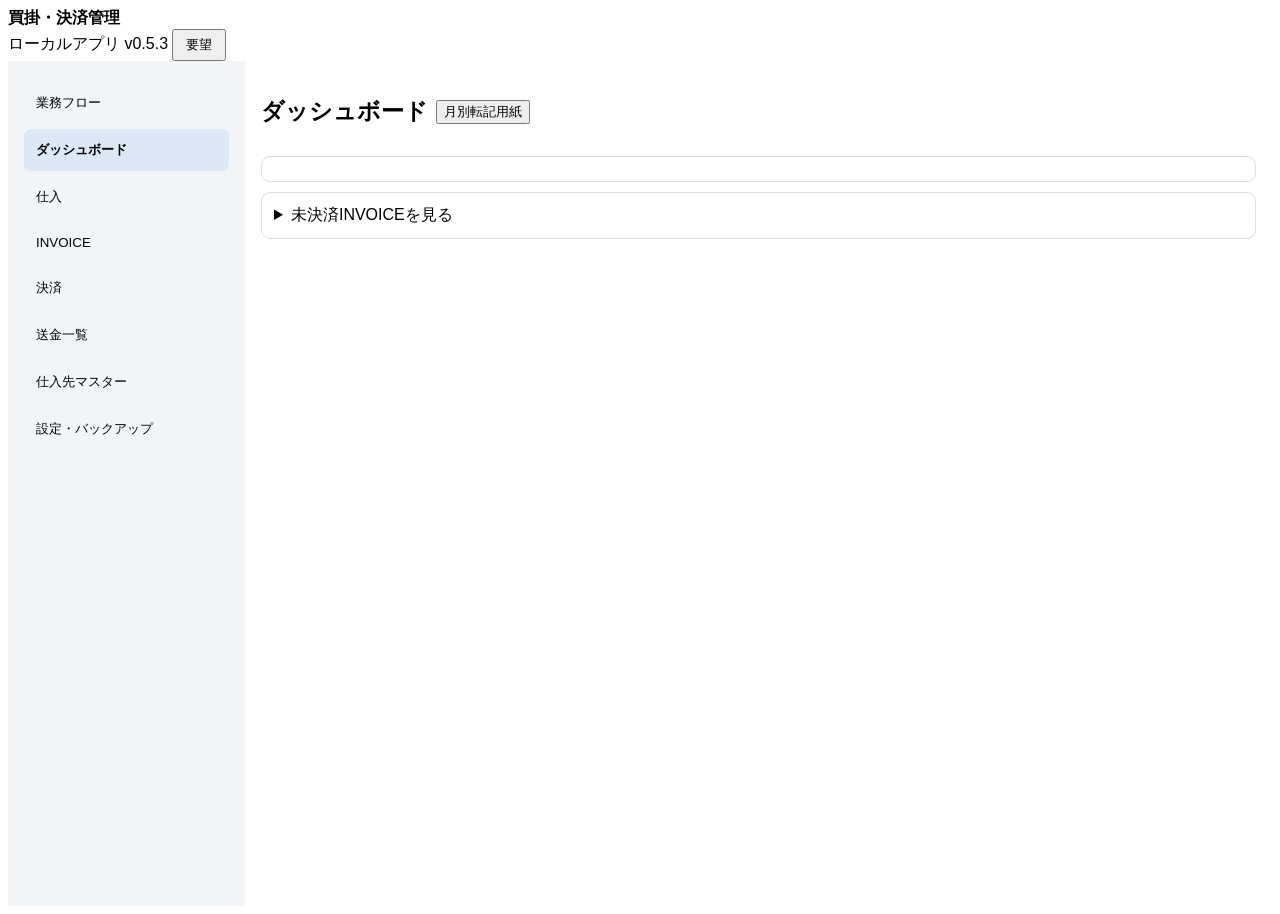
==== app/public/index.html @ 07194b73 "月別転記用紙の入口と印刷表示を整理しボタン高を揃える" ====
<!doctype html><html lang="ja"><head><meta charset="utf-8"><meta name="viewport" content="width=device-width,initial-scale=1"><title>買掛管理 v0.5.3</title><link rel="stylesheet" href="/style.css"><style>body{font-family:"Noto Sans JP",sans-serif} .layout{display:flex;min-height:calc(100vh - 55px)}.sidebar{width:205px;flex-shrink:0;background:#f2f5f8;padding:16px}.sidebar button{display:block;width:100%;margin:5px 0;text-align:left;background:transparent;border:0;padding:12px;cursor:pointer;border-radius:7px}.sidebar button.active{background:#dce8f6;font-weight:bold}main{flex:1;min-width:0;padding:22px}section.page{display:none}section.page.active{display:block}.panel{background:white;border:1px solid #d8e0e9;border-radius:9px;padding:18px;margin:14px 0}.fields2{display:grid;grid-template-columns:repeat(2,minmax(180px,1fr));gap:12px}.fields2 label{display:flex;flex-direction:column;gap:5px}.fields2 input,.fields2 select,.fields2 textarea{width:100%;padding:9px;border:1px solid #b8c4d1;border-radius:5px}textarea{width:100%;min-height:100px}button.action{background:#175b96;color:white;border:0;padding:10px 17px;border-radius:6px;cursor:pointer;margin:8px 4px 8px 0}table{border-collapse:collapse;width:100%;font-size:13px}td,th{padding:8px;border-bottom:1px solid #e3e8ed;text-align:left}th{background:#f3f6f9} .scroll{overflow:auto;max-height:420px}.hint{color:#5e6d7c;font-size:13px}.status{padding:10px;color:#14653c;min-height:18px}.error{color:#b42318}.month{width:130px}.compact{max-width:180px}.pill{background:#f0f4f8;padding:5px 9px;border-radius:5px;display:inline-block;margin:3px}.toolbar{display:flex;align-items:center;gap:8px;flex-wrap:wrap}h1{font-size:23px}h2{font-size:17px;margin:0 0 12px}@media(max-width:800px){.layout{display:block}.sidebar{width:auto;display:flex;overflow:auto}.sidebar button{white-space:nowrap}main{padding:12px}.fields2{grid-template-columns:1fr}} .panel{padding:12px;margin:10px 0}.fields2{grid-template-columns:repeat(auto-fit,minmax(190px,1fr));max-width:960px}.fields2 input,.fields2 select{padding:6px}main{padding:16px}textarea{min-height:80px}.tabs{display:flex;gap:8px;margin:10px 0}.tabs button{padding:8px 18px}.tabs button.active{background:#175b96;color:white}.panel[hidden]{display:none!important}.scroll{max-height:60vh}.status{position:sticky;bottom:0;background:white} dialog{width:min(540px,90vw);border:1px solid #ccd5df;border-radius:10px;padding:20px}dialog::backdrop{background:#18263b55}.invoiceExtras{margin:12px 0;padding:10px;border:1px solid #d8e0e9;border-radius:6px}.invoiceExtras summary{cursor:pointer}.filterbar{display:flex;gap:6px;align-items:center;flex-wrap:wrap;margin:8px 0}.filterbar input,.filterbar select{width:auto;max-width:200px;margin:0;padding:6px}.filterbar button{padding:6px 10px}header button{padding:5px 12px} input[type=checkbox]{width:auto}.filterbar [hidden]{display:none!important}</style><link rel="stylesheet" href="/layout.css"></head><body><header><strong>買掛・決済管理</strong><div><span>ローカルアプリ v0.5.3</span> <button id="openFeedback">要望</button></div></header><div class="layout"><nav class="sidebar"><button data-page="workflow">業務フロー</button><button data-page="dashboard" class="active">ダッシュボード</button><button data-page="purchases">仕入</button><button data-page="invoices">INVOICE</button><button data-page="payments">決済</button><button data-page="transfers">送金一覧</button><button id="supplierLink" data-page="supplier">仕入先マスター</button><button data-page="backup">設定・バックアップ</button></nav><main>
<section class="page" id="workflow"><div class="toolbar page-heading"><h1>業務フロー</h1><button type="button" data-voucher>月別転記用紙</button></div><div class="workflow"><button class="flowCard" data-flow="purchases" data-tab="0"><strong>仕入登録</strong><b aria-hidden="true">›</b></button><div class="flowArrow" aria-hidden="true">↓</div><button class="flowCard" data-flow="invoices" data-tab="0"><strong>INVOICE登録</strong><b aria-hidden="true">›</b></button><div class="flowArrow" aria-hidden="true">↓</div><div class="flowBranch"><button class="flowCard" data-flow="transfers" data-tab="0"><strong>月次送金を確認</strong><b aria-hidden="true">›</b></button><button class="flowCard" data-flow="payments" data-tab="0"><strong>個別の決済を登録</strong><b aria-hidden="true">›</b></button></div><div class="flowArrow" aria-hidden="true">↓</div><button class="flowCard" data-flow="payments" data-tab="1"><strong>決済履歴を確認</strong><b aria-hidden="true">›</b></button></div></section><section class="page" id="supplier"><h1>仕入先マスター</h1><div class="content"><section class="panel listpanel"><div class="toolbar"><h2>仕入先一覧</h2><button id="new" type="button">＋ 新規登録</button></div><label for="search">仕入先を検索</label><input id="search" placeholder="コード・仕入先名"><div class="listhead"><span id="count"></span></div><div id="list" class="supplierlist"></div></section><section class="panel editor"><div class="editorhead"><h2 id="editorTitle">新規登録</h2><span id="message" role="status"></span></div><form id="form"><div class="fields"><label class="short">仕入先コード <b>*</b><input name="code" maxlength="4" required placeholder="例：001"></label><label class="wide">仕入先名 <b>*</b><input name="name" maxlength="256" required></label><label class="wide">支払先<div class="inputline"><input name="payee_name" maxlength="256"><button type="button" id="copySupplier">仕入先名と同じ</button></div></label><label class="short">支払通貨<select name="currency"><option value="">未設定</option><option value="JPY">JPY（円）</option><option value="USD">USD（米ドル）</option><option value="EUR">EUR（ユーロ）</option><option value="CNY">CNY（人民元）</option><option value="GBP">GBP（英ポンド）</option><option value="TWD">TWD（台湾ドル）</option><option value="KRW">KRW（韓国ウォン）</option></select></label><label class="medium">受取人コード<input name="bank_beneficiary_code" maxlength="256" placeholder="銀行登録の受取人コード"></label><div class="countryrow"><label>仕入先国<input name="supplier_country" maxlength="256"></label><label>原産国<input name="origin_country" maxlength="256"></label><label>船積地<input name="shipping_port" maxlength="256"></label></div><label class="wide">主な取引内容<input name="main_business" maxlength="256"></label><label class="medium">決済区分<select name="default_settlement_method"><option value="transfer">通常送金</option><option value="advance">前払</option><option value="offset">相殺</option></select></label><label class="medium">使用<div class="toggleline"><input id="activeToggle" type="checkbox" role="switch" checked><span id="activeText">使用する</span></div><input type="hidden" name="is_active" value="1"></label><label class="wide">支払条件<div class="inputline"><input name="payment_terms" maxlength="256" placeholder="例：月末締め・翌々月10日払い"><button type="button" id="defaultTerms">規定を適用</button></div></label><label class="wide">INVOICE番号テンプレート<input name="invoice_number_template" maxlength="256" placeholder="例：ZKW-A-{yymm}MK01"><div class="tokenrow"><button type="button" data-token="{yymm}">{yymm} を挿入</button><button type="button" data-token="{yyyymm}">{yyyymm} を挿入</button></div></label><label class="wide">送金メッセージ形式<select name="message_format"><option value="number">INVOICE番号のみ</option><option value="amount">INVOICE番号(金額)</option></select></label><label class="wide">先頭固定文字<input name="message_prefix" maxlength="256"></label><label class="wide">区切り文字<input name="message_separator" maxlength="256" value=" "></label><label class="wide">末尾固定文字<input name="message_suffix" maxlength="256"></label></div><div class="actions"><button type="button" id="discard">編集内容を破棄</button><button class="primary" type="submit" id="save">保存する</button></div></form></section></div></section>
<section class="page active" id="dashboard"><div class="toolbar page-heading"><h1>ダッシュボード</h1><button type="button" data-voucher>月別転記用紙</button></div><div class="panel" id="summary"></div><details class="panel"><summary>未決済INVOICEを見る</summary><div class="scroll" id="dashboardTable"></div></details></section>
<section class="page" id="purchases"><h1>仕入登録</h1><div class="panel"><h2>Excelから4列を貼り付け</h2><p class="hint">仕入先コード → 発注番号 → 仕入日 → 合計金額（タブ区切り、見出しなし）。同一行がある場合は確認してから登録します。</p><textarea id="paste" placeholder="001&#9;PO123&#9;2026/11/01&#9;12000"></textarea><button class="action" id="import">確認して登録</button></div><div class="panel" id="purchaseEditPanel" hidden><h2>仕入明細の編集</h2><form id="purchaseEditForm"><input type="hidden" name="id"><div class="fields2"><label>発注番号（変更不可）<input name="order_number" readonly></label><label>仕入日<input type="date" name="purchase_date" required></label><label>金額（円・整数）<input name="amount_jpy" type="number" step="1" required></label><label>変更理由<input name="reason" required></label></div><button class="action" type="submit">変更を保存</button><button type="button" id="closePurchaseEdit">閉じる</button></form></div><div class="panel"><h2>登録済み仕入明細</h2><div class="scroll" id="purchaseTable"></div></div></section>
<section class="page" id="invoices"><h1>INVOICE管理</h1><div class="panel"><h2>INVOICE登録</h2><form id="invoiceForm"><div class="supplier-picker"><label>仕入先を検索<input type="search" id="invoiceSupplierSearch" placeholder="コード・仕入先名" autocomplete="off"></label><label>仕入先 *<select name="supplier_id" required></select></label><small id="invoiceSupplierCount" role="status"></small></div><h2>INVOICE情報</h2><div class="fields2"><label>INVOICE番号 *<input name="invoice_number" required><button type="button" id="applyInvoiceTemplate">仕入先のテンプレートを適用</button></label><label>INVOICE日付 *<input name="invoice_date" type="date" required></label><label>通貨 *<select name="currency"><option>USD</option><option>JPY</option><option>EUR</option><option>CNY</option></select></label><label>請求総額 *<input name="total" type="text" required placeholder="2090.00"></label><p id="purchaseDifference" role="status"></p><p id="invoiceReferenceRate" role="status" hidden></p><label>支払予定日（未入力なら自動計算）<input name="due_date" type="date"></label><label>決済区分 *<select name="settlement_method"><option value="transfer">通常送金</option><option value="advance">前払</option><option value="offset">相殺</option></select></label></div><details class="invoiceExtras"><summary>任意項目：商品代金・内訳・用途・変更理由</summary><div class="fields2"><label>商品代金（任意）<input name="goods" type="text" placeholder="1960.00"></label><label>予定日変更理由（通常送金の変更時）<input name="due_reason"></label><label>商品代金との差額 <output class="difference">—</output></label><label>差額の内訳・理由<input name="difference_reason" placeholder="送料・手数料など"></label><label>用途<select name="usage_class"><option value="purchase">仕入対象</option><option value="non_purchase">仕入対象外</option><option value="freight">送料・諸費用</option><option value="undetermined">未確定</option></select></label></div></details><details id="invoicePurchaseDetails" class="invoiceExtras" hidden><summary>仕入明細を紐付ける（任意） <strong id="chosenSummary"></strong></summary><label><input type="checkbox" id="onlyChosen"> 選択した仕入だけ表示</label><div class="toolbar"><button type="button" id="chooseVisible">表示中を選択</button><button type="button" id="clearVisible">表示中を解除</button><button type="button" id="clearAllChoices">全解除</button><span class="hint" id="outsideChoices" aria-live="polite"></span></div><div class="hint">Shift＋クリックで連続する明細を選択・解除できます。</div><div class="scroll" id="purchaseChoices" style="max-height:32vh"></div><button type="button" id="applyPurchaseDate">仕入日を適用</button></details><button class="action" type="submit">INVOICEを保存</button></form></div><div class="panel"><h2>登録済みINVOICE</h2><div class="scroll" id="invoiceTable"></div></div><div class="panel" id="invoiceEditPanel" hidden><h2>INVOICE編集</h2><form id="invoiceEditForm"><input name="id" type="hidden"><div class="fields2"><label>INVOICE番号 *<input name="invoice_number" required></label><label>INVOICE日付 *<input name="invoice_date" type="date" required></label><label>請求総額 *<input name="total" required></label><label>支払予定日<input name="due_date" type="date"></label><label>決済区分 *<select name="settlement_method"><option value="transfer">通常送金</option><option value="advance">前払</option><option value="offset">相殺</option></select></label></div><details class="invoiceExtras"><summary>任意項目：商品代金・内訳・用途・変更理由</summary><div class="fields2"><label>商品代金（任意）<input name="goods"></label><label>予定日変更理由（通常送金の変更時）<input name="due_reason"></label><label>商品代金との差額 <output class="difference">—</output></label><label>差額の内訳・理由<input name="difference_reason" placeholder="送料・手数料など"></label><label>用途<select name="usage_class"><option value="purchase">仕入対象</option><option value="non_purchase">仕入対象外</option><option value="freight">送料・諸費用</option><option value="undetermined">未確定</option></select></label><label>変更理由（任意）<input name="reason"></label></div></details><button type="submit" class="action">変更を保存</button><button type="button" id="closeInvoiceEdit">閉じる</button></form></div></section>
<section class="page" id="payments"><h1>決済・充当</h1><div class="panel"><h2>送金・前払・相殺を登録</h2><form id="paymentForm"><div class="payment-editor"><div class="fields2 payment-fields"><label>仕入先<select name="supplier_id" class="suppliers" required></select></label><label>決済方法<select name="method"><option value="transfer">通常送金</option><option value="advance">前払</option><option value="offset">売掛相殺</option></select></label><label>決済日<input name="payment_date" type="date" required></label><label>通貨<select name="currency"><option>USD</option><option>JPY</option><option>EUR</option><option>CNY</option></select></label><label>決済総額<input name="amount" required placeholder="2090.00"></label><details class="payment-options"><summary>用途・備考</summary><label>用途<select name="usage_class"><option value="purchase">仕入対象</option><option value="non_purchase">仕入対象外</option><option value="freight">送料・諸費用</option><option value="undetermined">未確定</option></select></label><label>備考<input name="note"></label></details></div><p id="paymentStartHint" class="hint">仕入先を選ぶと、充当できるINVOICEが表示されます。</p><section class="payment-allocation" id="paymentAllocation" aria-label="充当対象INVOICE" hidden><p class="hint">充当対象INVOICEを選択し、各充当額を入力。通常送金・相殺は全額充当、前払は未充当残額を保持できます。</p><div class="toolbar"><button type="button" id="allocAll">表示中を全選択</button><button type="button" id="allocClearVisible">表示中を解除</button><button type="button" id="allocClear">全解除</button><label><input type="checkbox" id="onlyAlloc">選択分のみ</label></div><div class="scroll" id="allocationChoices"></div><p id="allocSummary" class="pill"></p></section></div><button class="action" type="submit" id="reviewPayment" hidden>決済内容を確認</button></form></div><div class="panel"><h2>決済履歴</h2><div class="toolbar voucher-month"><label for="voucherMonth">転記用紙の対象月</label><input type="month" id="voucherMonth"><button type="button" id="openVoucher" data-voucher="voucherMonth">月別転記用紙</button></div><div class="scroll" id="paymentTable"></div></div><div class="panel"><h2>既存前払金の追加充当・費用処理</h2><form id="advanceForm"><div class="fields2"><label>前払決済ID<input name="payment_id" type="number" required></label><label>処理<select name="action"><option value="allocation">INVOICEへ充当</option><option value="expense">仕入対象外として費用処理</option></select></label><label>INVOICE ID（充当時）<input name="invoice_id" type="number"></label><label>金額<input name="amount" required></label><label>処理日<input name="allocation_date" type="date"></label><label>理由（費用処理時）<input name="reason"></label><label>費用区分<select name="usage_class"><option value="non_purchase">仕入対象外</option><option value="freight">送料・諸費用</option></select></label></div><button class="action" type="submit">追加処理</button></form></div><div class="panel"><h2>INVOICE差額調整</h2><form id="adjustForm" class="fields2"><label>INVOICE ID<input name="invoice_id" type="number" required></label><label>調整額（残高を減らす金額）<input name="amount" required></label><label>調整日<input name="adjustment_date" type="date" required></label><label>理由<input name="reason" required></label><button class="action" type="submit">差額調整を登録</button></form></div><div class="panel"><h2>差額調整の履歴・取消</h2><div class="scroll" id="adjustmentTable"></div></div></section>
<section class="page" id="transfers"><h1>送金一覧</h1><div class="tabs"><button id="planTab" class="active">送金予定</button><button id="actualTab">送金実績</button></div><div class="panel" id="planPanel"><div class="toolbar"><button id="prevMonth">前月</button><input id="month" type="month" class="month"><button id="nextMonth">翌月</button><button type="button" data-voucher="month">月別転記用紙</button><button id="selectAllTransfers">全件選択</button><button id="clearTransfers">選択解除</button></div><details class="transfer-help"><summary>送金額の調整とコピーについて</summary><p class="hint">各INVOICEの送金額を変更すると一部送金できます。コピーは支払先・受取人コード・通貨で集計し、受取人コードを含めません。コピー後も残高は変わりません。</p></details><div class="scroll" id="transferTable"></div><div id="remittanceCards"></div><div id="transferReview" class="toolbar" hidden><label>実際の送金日 <input id="transferPaymentDate" type="date"></label><button id="copyTransfers">選択分をExcel用にコピー</button><button class="action" id="confirmTransfers">送金内容を確認</button></div></div><div class="panel" id="actualPanel" hidden><div class="toolbar"><button id="actualPrev">前月</button><input id="actualMonth" type="month" class="month" aria-label="実際の送金月"><button id="actualNext">翌月</button><button type="button" data-voucher="actualMonth">月別転記用紙</button><button id="copyActual" class="action" disabled>Excel用にコピー</button></div><p class="hint">実際の決済日で集計。通常送金・前払を含み、相殺・取消・送金額ゼロの決済は除外します。1行は決済記録1件です。</p><div id="actualTotals"></div><div class="scroll" id="actualTable"></div></div></section>
<section class="page" id="backup"><h1>設定・バックアップ</h1><div class="panel"><button class="action" id="makeBackup">バックアップを作成</button><details><summary>保存済みバックアップ</summary><div id="backupList"></div></details><details><summary>復元手順</summary><p class="hint">バックアップはアプリのbackupフォルダに保存されます。アプリを停止してから restore-db.js を使用してください。復元前に現在のDBを退避します。</p></details></div></section>
<section class="page" id="feedback"><h1>要望一覧</h1><div class="panel"><div class="toolbar feedback-toolbar"><label>対応状況<select id="feedbackFilter"><option value="pending">未対応</option><option value="all">すべて</option><option value="done">対応済み</option></select></label><label>並び順<select id="feedbackSort"><option value="newest">日時の新しい順</option><option value="oldest">日時の古い順</option></select></label><details id="feedbackOutput"><summary>表示中の要望を出力</summary><div class="toolbar"><button type="button" id="copyFeedback" disabled>コピー</button><button type="button" id="exportFeedback" disabled>テキストファイルに保存</button></div></details></div><div id="feedbackList"></div></div></section><div class="status" id="status" role="status"></div></main></div><dialog id="feedbackDialog"><h2>要望を記録</h2><form id="feedbackForm"><label>分類 <select name="category"><option>不具合</option><option selected>改善要望</option><option>その他</option></select></label> <label>対象画面 <input name="page" required></label><textarea name="content" required placeholder="内容"></textarea><button class="action">保存</button></form><div class="toolbar"><button id="feedbackHistory">要望一覧</button><button id="closeFeedback">閉じる</button></div><p id="feedbackStatus" role="status"></p></dialog><dialog id="voucherDialog" aria-labelledby="voucherTitle"><h1 id="voucherTitle">振替伝票 月別転記用紙</h1><div class="toolbar voucher-month voucher-controls"><label for="voucherPreviewMonth">対象月</label><input id="voucherPreviewMonth" type="month"></div><div id="voucherSheet" aria-live="polite"></div><div class="toolbar voucher-controls"><button type="button" class="action" id="printVoucher" disabled>印刷</button><button type="button" id="closeVoucher" autofocus>閉じる</button></div></dialog><script type="module" src="/app.js"></script></body></html>
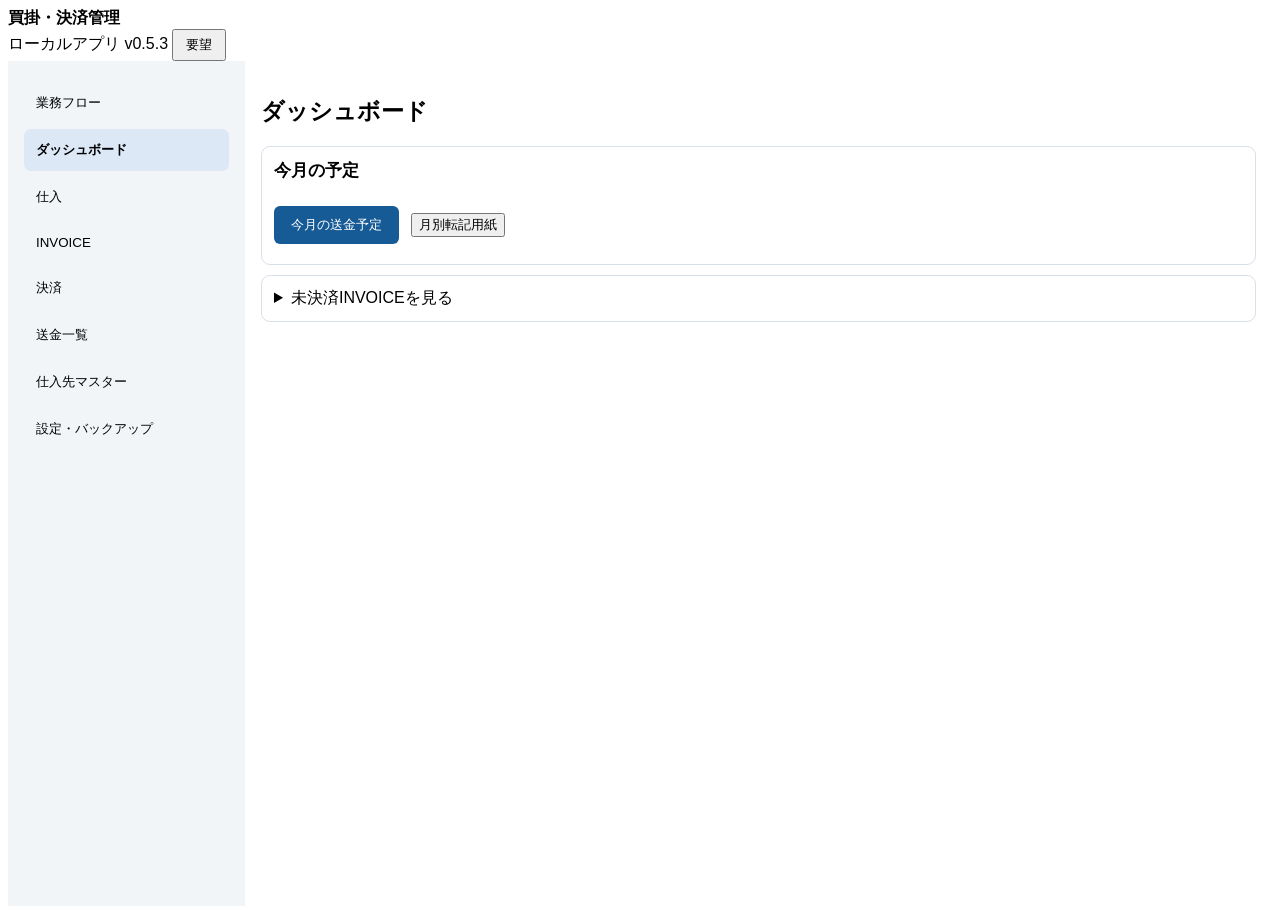
==== commit 934493d0: "前払いを業務フローに統合し日常操作の入口を整える" ====
--- a/app/public/index.html
+++ b/app/public/index.html
@@ -1,9 +1,29 @@
 <!doctype html><html lang="ja"><head><meta charset="utf-8"><meta name="viewport" content="width=device-width,initial-scale=1"><title>買掛管理 v0.5.3</title><link rel="stylesheet" href="/style.css"><style>body{font-family:"Noto Sans JP",sans-serif} .layout{display:flex;min-height:calc(100vh - 55px)}.sidebar{width:205px;flex-shrink:0;background:#f2f5f8;padding:16px}.sidebar button{display:block;width:100%;margin:5px 0;text-align:left;background:transparent;border:0;padding:12px;cursor:pointer;border-radius:7px}.sidebar button.active{background:#dce8f6;font-weight:bold}main{flex:1;min-width:0;padding:22px}section.page{display:none}section.page.active{display:block}.panel{background:white;border:1px solid #d8e0e9;border-radius:9px;padding:18px;margin:14px 0}.fields2{display:grid;grid-template-columns:repeat(2,minmax(180px,1fr));gap:12px}.fields2 label{display:flex;flex-direction:column;gap:5px}.fields2 input,.fields2 select,.fields2 textarea{width:100%;padding:9px;border:1px solid #b8c4d1;border-radius:5px}textarea{width:100%;min-height:100px}button.action{background:#175b96;color:white;border:0;padding:10px 17px;border-radius:6px;cursor:pointer;margin:8px 4px 8px 0}table{border-collapse:collapse;width:100%;font-size:13px}td,th{padding:8px;border-bottom:1px solid #e3e8ed;text-align:left}th{background:#f3f6f9} .scroll{overflow:auto;max-height:420px}.hint{color:#5e6d7c;font-size:13px}.status{padding:10px;color:#14653c;min-height:18px}.error{color:#b42318}.month{width:130px}.compact{max-width:180px}.pill{background:#f0f4f8;padding:5px 9px;border-radius:5px;display:inline-block;margin:3px}.toolbar{display:flex;align-items:center;gap:8px;flex-wrap:wrap}h1{font-size:23px}h2{font-size:17px;margin:0 0 12px}@media(max-width:800px){.layout{display:block}.sidebar{width:auto;display:flex;overflow:auto}.sidebar button{white-space:nowrap}main{padding:12px}.fields2{grid-template-columns:1fr}} .panel{padding:12px;margin:10px 0}.fields2{grid-template-columns:repeat(auto-fit,minmax(190px,1fr));max-width:960px}.fields2 input,.fields2 select{padding:6px}main{padding:16px}textarea{min-height:80px}.tabs{display:flex;gap:8px;margin:10px 0}.tabs button{padding:8px 18px}.tabs button.active{background:#175b96;color:white}.panel[hidden]{display:none!important}.scroll{max-height:60vh}.status{position:sticky;bottom:0;background:white} dialog{width:min(540px,90vw);border:1px solid #ccd5df;border-radius:10px;padding:20px}dialog::backdrop{background:#18263b55}.invoiceExtras{margin:12px 0;padding:10px;border:1px solid #d8e0e9;border-radius:6px}.invoiceExtras summary{cursor:pointer}.filterbar{display:flex;gap:6px;align-items:center;flex-wrap:wrap;margin:8px 0}.filterbar input,.filterbar select{width:auto;max-width:200px;margin:0;padding:6px}.filterbar button{padding:6px 10px}header button{padding:5px 12px} input[type=checkbox]{width:auto}.filterbar [hidden]{display:none!important}</style><link rel="stylesheet" href="/layout.css"></head><body><header><strong>買掛・決済管理</strong><div><span>ローカルアプリ v0.5.3</span> <button id="openFeedback">要望</button></div></header><div class="layout"><nav class="sidebar"><button data-page="workflow">業務フロー</button><button data-page="dashboard" class="active">ダッシュボード</button><button data-page="purchases">仕入</button><button data-page="invoices">INVOICE</button><button data-page="payments">決済</button><button data-page="transfers">送金一覧</button><button id="supplierLink" data-page="supplier">仕入先マスター</button><button data-page="backup">設定・バックアップ</button></nav><main>
-<section class="page" id="workflow"><div class="toolbar page-heading"><h1>業務フロー</h1><button type="button" data-voucher>月別転記用紙</button></div><div class="workflow"><button class="flowCard" data-flow="purchases" data-tab="0"><strong>仕入登録</strong><b aria-hidden="true">›</b></button><div class="flowArrow" aria-hidden="true">↓</div><button class="flowCard" data-flow="invoices" data-tab="0"><strong>INVOICE登録</strong><b aria-hidden="true">›</b></button><div class="flowArrow" aria-hidden="true">↓</div><div class="flowBranch"><button class="flowCard" data-flow="transfers" data-tab="0"><strong>月次送金を確認</strong><b aria-hidden="true">›</b></button><button class="flowCard" data-flow="payments" data-tab="0"><strong>個別の決済を登録</strong><b aria-hidden="true">›</b></button></div><div class="flowArrow" aria-hidden="true">↓</div><button class="flowCard" data-flow="payments" data-tab="1"><strong>決済履歴を確認</strong><b aria-hidden="true">›</b></button></div></section><section class="page" id="supplier"><h1>仕入先マスター</h1><div class="content"><section class="panel listpanel"><div class="toolbar"><h2>仕入先一覧</h2><button id="new" type="button">＋ 新規登録</button></div><label for="search">仕入先を検索</label><input id="search" placeholder="コード・仕入先名"><div class="listhead"><span id="count"></span></div><div id="list" class="supplierlist"></div></section><section class="panel editor"><div class="editorhead"><h2 id="editorTitle">新規登録</h2><span id="message" role="status"></span></div><form id="form"><div class="fields"><label class="short">仕入先コード <b>*</b><input name="code" maxlength="4" required placeholder="例：001"></label><label class="wide">仕入先名 <b>*</b><input name="name" maxlength="256" required></label><label class="wide">支払先<div class="inputline"><input name="payee_name" maxlength="256"><button type="button" id="copySupplier">仕入先名と同じ</button></div></label><label class="short">支払通貨<select name="currency"><option value="">未設定</option><option value="JPY">JPY（円）</option><option value="USD">USD（米ドル）</option><option value="EUR">EUR（ユーロ）</option><option value="CNY">CNY（人民元）</option><option value="GBP">GBP（英ポンド）</option><option value="TWD">TWD（台湾ドル）</option><option value="KRW">KRW（韓国ウォン）</option></select></label><label class="medium">受取人コード<input name="bank_beneficiary_code" maxlength="256" placeholder="銀行登録の受取人コード"></label><div class="countryrow"><label>仕入先国<input name="supplier_country" maxlength="256"></label><label>原産国<input name="origin_country" maxlength="256"></label><label>船積地<input name="shipping_port" maxlength="256"></label></div><label class="wide">主な取引内容<input name="main_business" maxlength="256"></label><label class="medium">決済区分<select name="default_settlement_method"><option value="transfer">通常送金</option><option value="advance">前払</option><option value="offset">相殺</option></select></label><label class="medium">使用<div class="toggleline"><input id="activeToggle" type="checkbox" role="switch" checked><span id="activeText">使用する</span></div><input type="hidden" name="is_active" value="1"></label><label class="wide">支払条件<div class="inputline"><input name="payment_terms" maxlength="256" placeholder="例：月末締め・翌々月10日払い"><button type="button" id="defaultTerms">規定を適用</button></div></label><label class="wide">INVOICE番号テンプレート<input name="invoice_number_template" maxlength="256" placeholder="例：ZKW-A-{yymm}MK01"><div class="tokenrow"><button type="button" data-token="{yymm}">{yymm} を挿入</button><button type="button" data-token="{yyyymm}">{yyyymm} を挿入</button></div></label><label class="wide">送金メッセージ形式<select name="message_format"><option value="number">INVOICE番号のみ</option><option value="amount">INVOICE番号(金額)</option></select></label><label class="wide">先頭固定文字<input name="message_prefix" maxlength="256"></label><label class="wide">区切り文字<input name="message_separator" maxlength="256" value=" "></label><label class="wide">末尾固定文字<input name="message_suffix" maxlength="256"></label></div><div class="actions"><button type="button" id="discard">編集内容を破棄</button><button class="primary" type="submit" id="save">保存する</button></div></form></section></div></section>
-<section class="page active" id="dashboard"><div class="toolbar page-heading"><h1>ダッシュボード</h1><button type="button" data-voucher>月別転記用紙</button></div><div class="panel" id="summary"></div><details class="panel"><summary>未決済INVOICEを見る</summary><div class="scroll" id="dashboardTable"></div></details></section>
+<section class="page" id="workflow"><div class="toolbar page-heading"><h1>業務フロー</h1><button type="button" data-voucher>月別転記用紙</button></div><div class="workflow workflow-paths">
+<section class="panel workflow-path" aria-labelledby="regularFlowTitle">
+<h2 id="regularFlowTitle">通常払い</h2>
+<button class="flowCard" type="button" data-flow="purchases" data-tab="0">仕入を取り込む <b aria-hidden="true">›</b></button>
+<button class="flowCard" type="button" data-flow="invoices" data-tab="0" data-method="transfer">INVOICEを登録 <b aria-hidden="true">›</b></button>
+<button class="flowCard" type="button" data-flow="transfers" data-tab="0">月次送金を確認 <b aria-hidden="true">›</b></button>
+<button class="flowCard" type="button" data-flow="payments" data-tab="0" data-method="transfer">個別の決済を登録 <b aria-hidden="true">›</b></button>
+</section>
+<section class="panel workflow-path" aria-labelledby="advanceFlowTitle">
+<h2 id="advanceFlowTitle">前払い</h2>
+<h3>送金時</h3>
+<button class="flowCard" type="button" data-flow="invoices" data-tab="0" data-method="advance">INVOICEを登録 <b aria-hidden="true">›</b></button>
+<button class="flowCard" type="button" data-flow="payments" data-tab="0" data-method="advance">前払を登録 <b aria-hidden="true">›</b></button>
+<h3>入荷時</h3>
+<button class="flowCard" type="button" data-flow="purchases" data-tab="0">入荷した仕入を取り込む <b aria-hidden="true">›</b></button>
+<button class="flowCard" type="button" data-flow="invoices" data-tab="1">登録済みINVOICEに紐付け <b aria-hidden="true">›</b></button>
+<button class="flowCard" type="button" data-flow="payments" data-tab="2">未充当の前払を追加充当 <b aria-hidden="true">›</b></button>
+<p class="hint">全額充当済みなら紐付けで完了。</p>
+</section>
+<div class="workflow-shared"><button type="button" data-flow="payments" data-tab="1">決済履歴を確認</button></div>
+</div></section><section class="page" id="supplier"><h1>仕入先マスター</h1><div class="content"><section class="panel listpanel"><div class="toolbar"><h2>仕入先一覧</h2><button id="new" type="button">＋ 新規登録</button></div><label for="search">仕入先を検索</label><input id="search" placeholder="コード・仕入先名"><div class="listhead"><span id="count"></span></div><div id="list" class="supplierlist"></div></section><section class="panel editor"><div class="editorhead"><h2 id="editorTitle">新規登録</h2><span id="message" role="status"></span></div><form id="form"><div class="fields"><label class="short">仕入先コード <b>*</b><input name="code" maxlength="4" required placeholder="例：001"></label><label class="wide">仕入先名 <b>*</b><input name="name" maxlength="256" required></label><label class="wide">支払先<div class="inputline"><input name="payee_name" maxlength="256"><button type="button" id="copySupplier">仕入先名と同じ</button></div></label><label class="short">支払通貨<select name="currency"><option value="">未設定</option><option value="JPY">JPY（円）</option><option value="USD">USD（米ドル）</option><option value="EUR">EUR（ユーロ）</option><option value="CNY">CNY（人民元）</option><option value="GBP">GBP（英ポンド）</option><option value="TWD">TWD（台湾ドル）</option><option value="KRW">KRW（韓国ウォン）</option></select></label><label class="medium">受取人コード<input name="bank_beneficiary_code" maxlength="256" placeholder="銀行登録の受取人コード"></label><div class="countryrow"><label>仕入先国<input name="supplier_country" maxlength="256"></label><label>原産国<input name="origin_country" maxlength="256"></label><label>船積地<input name="shipping_port" maxlength="256"></label></div><label class="wide">主な取引内容<input name="main_business" maxlength="256"></label><label class="medium">決済区分<select name="default_settlement_method"><option value="transfer">通常送金</option><option value="advance">前払</option><option value="offset">相殺</option></select></label><label class="medium">使用<div class="toggleline"><input id="activeToggle" type="checkbox" role="switch" checked><span id="activeText">使用する</span></div><input type="hidden" name="is_active" value="1"></label><label class="wide">支払条件<div class="inputline"><input name="payment_terms" maxlength="256" placeholder="例：月末締め・翌々月10日払い"><button type="button" id="defaultTerms">規定を適用</button></div></label><label class="wide">INVOICE番号テンプレート<input name="invoice_number_template" maxlength="256" placeholder="例：ZKW-A-{yymm}MK01"><div class="tokenrow"><button type="button" data-token="{yymm}">{yymm} を挿入</button><button type="button" data-token="{yyyymm}">{yyyymm} を挿入</button></div></label><label class="wide">送金メッセージ形式<select name="message_format"><option value="number">INVOICE番号のみ</option><option value="amount">INVOICE番号(金額)</option></select></label><label class="wide">先頭固定文字<input name="message_prefix" maxlength="256"></label><label class="wide">区切り文字<input name="message_separator" maxlength="256" value=" "></label><label class="wide">末尾固定文字<input name="message_suffix" maxlength="256"></label></div><div class="actions"><button type="button" id="discard">編集内容を破棄</button><button class="primary" type="submit" id="save">保存する</button></div></form></section></div></section>
+<section class="page active" id="dashboard"><h1>ダッシュボード</h1><div class="panel" id="summary"><h2>今月の予定</h2><p id="dashTotals"></p><div class="toolbar"><button type="button" class="action" id="dashMonth">今月の送金予定</button><button type="button" data-voucher>月別転記用紙</button></div><div id="dashLinks"></div></div><details class="panel"><summary>未決済INVOICEを見る</summary><div class="scroll" id="dashboardTable"></div></details></section>
 <section class="page" id="purchases"><h1>仕入登録</h1><div class="panel"><h2>Excelから4列を貼り付け</h2><p class="hint">仕入先コード → 発注番号 → 仕入日 → 合計金額（タブ区切り、見出しなし）。同一行がある場合は確認してから登録します。</p><textarea id="paste" placeholder="001&#9;PO123&#9;2026/11/01&#9;12000"></textarea><button class="action" id="import">確認して登録</button></div><div class="panel" id="purchaseEditPanel" hidden><h2>仕入明細の編集</h2><form id="purchaseEditForm"><input type="hidden" name="id"><div class="fields2"><label>発注番号（変更不可）<input name="order_number" readonly></label><label>仕入日<input type="date" name="purchase_date" required></label><label>金額（円・整数）<input name="amount_jpy" type="number" step="1" required></label><label>変更理由<input name="reason" required></label></div><button class="action" type="submit">変更を保存</button><button type="button" id="closePurchaseEdit">閉じる</button></form></div><div class="panel"><h2>登録済み仕入明細</h2><div class="scroll" id="purchaseTable"></div></div></section>
-<section class="page" id="invoices"><h1>INVOICE管理</h1><div class="panel"><h2>INVOICE登録</h2><form id="invoiceForm"><div class="supplier-picker"><label>仕入先を検索<input type="search" id="invoiceSupplierSearch" placeholder="コード・仕入先名" autocomplete="off"></label><label>仕入先 *<select name="supplier_id" required></select></label><small id="invoiceSupplierCount" role="status"></small></div><h2>INVOICE情報</h2><div class="fields2"><label>INVOICE番号 *<input name="invoice_number" required><button type="button" id="applyInvoiceTemplate">仕入先のテンプレートを適用</button></label><label>INVOICE日付 *<input name="invoice_date" type="date" required></label><label>通貨 *<select name="currency"><option>USD</option><option>JPY</option><option>EUR</option><option>CNY</option></select></label><label>請求総額 *<input name="total" type="text" required placeholder="2090.00"></label><p id="purchaseDifference" role="status"></p><p id="invoiceReferenceRate" role="status" hidden></p><label>支払予定日（未入力なら自動計算）<input name="due_date" type="date"></label><label>決済区分 *<select name="settlement_method"><option value="transfer">通常送金</option><option value="advance">前払</option><option value="offset">相殺</option></select></label></div><details class="invoiceExtras"><summary>任意項目：商品代金・内訳・用途・変更理由</summary><div class="fields2"><label>商品代金（任意）<input name="goods" type="text" placeholder="1960.00"></label><label>予定日変更理由（通常送金の変更時）<input name="due_reason"></label><label>商品代金との差額 <output class="difference">—</output></label><label>差額の内訳・理由<input name="difference_reason" placeholder="送料・手数料など"></label><label>用途<select name="usage_class"><option value="purchase">仕入対象</option><option value="non_purchase">仕入対象外</option><option value="freight">送料・諸費用</option><option value="undetermined">未確定</option></select></label></div></details><details id="invoicePurchaseDetails" class="invoiceExtras" hidden><summary>仕入明細を紐付ける（任意） <strong id="chosenSummary"></strong></summary><label><input type="checkbox" id="onlyChosen"> 選択した仕入だけ表示</label><div class="toolbar"><button type="button" id="chooseVisible">表示中を選択</button><button type="button" id="clearVisible">表示中を解除</button><button type="button" id="clearAllChoices">全解除</button><span class="hint" id="outsideChoices" aria-live="polite"></span></div><div class="hint">Shift＋クリックで連続する明細を選択・解除できます。</div><div class="scroll" id="purchaseChoices" style="max-height:32vh"></div><button type="button" id="applyPurchaseDate">仕入日を適用</button></details><button class="action" type="submit">INVOICEを保存</button></form></div><div class="panel"><h2>登録済みINVOICE</h2><div class="scroll" id="invoiceTable"></div></div><div class="panel" id="invoiceEditPanel" hidden><h2>INVOICE編集</h2><form id="invoiceEditForm"><input name="id" type="hidden"><div class="fields2"><label>INVOICE番号 *<input name="invoice_number" required></label><label>INVOICE日付 *<input name="invoice_date" type="date" required></label><label>請求総額 *<input name="total" required></label><label>支払予定日<input name="due_date" type="date"></label><label>決済区分 *<select name="settlement_method"><option value="transfer">通常送金</option><option value="advance">前払</option><option value="offset">相殺</option></select></label></div><details class="invoiceExtras"><summary>任意項目：商品代金・内訳・用途・変更理由</summary><div class="fields2"><label>商品代金（任意）<input name="goods"></label><label>予定日変更理由（通常送金の変更時）<input name="due_reason"></label><label>商品代金との差額 <output class="difference">—</output></label><label>差額の内訳・理由<input name="difference_reason" placeholder="送料・手数料など"></label><label>用途<select name="usage_class"><option value="purchase">仕入対象</option><option value="non_purchase">仕入対象外</option><option value="freight">送料・諸費用</option><option value="undetermined">未確定</option></select></label><label>変更理由（任意）<input name="reason"></label></div></details><button type="submit" class="action">変更を保存</button><button type="button" id="closeInvoiceEdit">閉じる</button></form></div></section>
+<section class="page" id="invoices"><h1>INVOICE管理</h1><div class="panel"><div class="toolbar page-heading"><h2>INVOICE登録</h2><button class="action" type="submit" form="invoiceForm" id="saveInvoice">INVOICEを保存</button></div><form id="invoiceForm"><div class="supplier-picker"><label>仕入先を検索<input type="search" id="invoiceSupplierSearch" placeholder="コード・仕入先名" autocomplete="off"></label><label>仕入先 *<select name="supplier_id" required></select></label><small id="invoiceSupplierCount" role="status"></small></div><h2>INVOICE情報</h2><div class="fields2"><div><label for="invoiceNumber">INVOICE番号 *</label><div class="inputline invoice-number"><input id="invoiceNumber" name="invoice_number" required><button type="button" id="applyInvoiceTemplate" aria-label="仕入先の番号テンプレートを適用" title="仕入先の番号テンプレートを適用"><span aria-hidden="true">⇥</span></button></div></div><label>INVOICE日付 *<input name="invoice_date" type="date" required></label><label>通貨 *<select name="currency"><option>USD</option><option>JPY</option><option>EUR</option><option>CNY</option></select></label><label>請求総額 *<input name="total" type="text" required placeholder="2090.00"></label><p id="purchaseDifference" role="status"></p><p id="invoiceReferenceRate" role="status" hidden></p><label>支払予定日（未入力なら自動計算）<input name="due_date" type="date"></label><label>決済区分 *<select name="settlement_method"><option value="transfer">通常送金</option><option value="advance">前払</option><option value="offset">相殺</option></select></label></div><details class="invoiceExtras"><summary>任意項目：商品代金・内訳・用途・変更理由</summary><div class="fields2"><label>商品代金（任意）<input name="goods" type="text" placeholder="1960.00"></label><label>予定日変更理由（通常送金の変更時）<input name="due_reason"></label><label>商品代金との差額 <output class="difference">—</output></label><label>差額の内訳・理由<input name="difference_reason" placeholder="送料・手数料など"></label><label>用途<select name="usage_class"><option value="purchase">仕入対象</option><option value="non_purchase">仕入対象外</option><option value="freight">送料・諸費用</option><option value="undetermined">未確定</option></select></label></div></details><details id="invoicePurchaseDetails" class="invoiceExtras" hidden><summary>仕入明細を紐付ける（任意） <strong id="chosenSummary"></strong></summary><label><input type="checkbox" id="onlyChosen"> 選択した仕入だけ表示</label><div class="toolbar"><button type="button" id="chooseVisible">表示中を選択</button><button type="button" id="clearVisible">表示中を解除</button><button type="button" id="clearAllChoices">全解除</button><span class="hint" id="outsideChoices" aria-live="polite"></span></div><div class="hint">Shift＋クリックで連続する明細を選択・解除できます。</div><div class="scroll" id="purchaseChoices" style="max-height:32vh"></div><button type="button" id="applyPurchaseDate">仕入日を適用</button></details></form></div><div class="panel"><h2>登録済みINVOICE</h2><div class="scroll" id="invoiceTable"></div></div><div class="panel" id="invoiceEditPanel" hidden><h2>INVOICE編集</h2><form id="invoiceEditForm"><input name="id" type="hidden"><div class="fields2"><label>INVOICE番号 *<input name="invoice_number" required></label><label>INVOICE日付 *<input name="invoice_date" type="date" required></label><label>請求総額 *<input name="total" required></label><label>支払予定日<input name="due_date" type="date"></label><label>決済区分 *<select name="settlement_method"><option value="transfer">通常送金</option><option value="advance">前払</option><option value="offset">相殺</option></select></label></div><details class="invoiceExtras"><summary>任意項目：商品代金・内訳・用途・変更理由</summary><div class="fields2"><label>商品代金（任意）<input name="goods"></label><label>予定日変更理由（通常送金の変更時）<input name="due_reason"></label><label>商品代金との差額 <output class="difference">—</output></label><label>差額の内訳・理由<input name="difference_reason" placeholder="送料・手数料など"></label><label>用途<select name="usage_class"><option value="purchase">仕入対象</option><option value="non_purchase">仕入対象外</option><option value="freight">送料・諸費用</option><option value="undetermined">未確定</option></select></label><label>変更理由（任意）<input name="reason"></label></div></details><button type="submit" class="action">変更を保存</button><button type="button" id="closeInvoiceEdit">閉じる</button></form><details id="invoiceArrivalDetails" class="invoiceExtras"><summary>入荷明細を紐付ける</summary><p class="hint">今回入荷した未紐付けの仕入明細を選びます。既存の決済・充当はそのままです。</p><form id="invoiceArrivalForm"><div class="scroll" id="invoiceArrivalChoices"></div><button type="submit" class="action" id="linkArrival">選択した仕入を紐付ける</button></form></details></div></section>
 <section class="page" id="payments"><h1>決済・充当</h1><div class="panel"><h2>送金・前払・相殺を登録</h2><form id="paymentForm"><div class="payment-editor"><div class="fields2 payment-fields"><label>仕入先<select name="supplier_id" class="suppliers" required></select></label><label>決済方法<select name="method"><option value="transfer">通常送金</option><option value="advance">前払</option><option value="offset">売掛相殺</option></select></label><label>決済日<input name="payment_date" type="date" required></label><label>通貨<select name="currency"><option>USD</option><option>JPY</option><option>EUR</option><option>CNY</option></select></label><label>決済総額<input name="amount" required placeholder="2090.00"></label><details class="payment-options"><summary>用途・備考</summary><label>用途<select name="usage_class"><option value="purchase">仕入対象</option><option value="non_purchase">仕入対象外</option><option value="freight">送料・諸費用</option><option value="undetermined">未確定</option></select></label><label>備考<input name="note"></label></details></div><p id="paymentStartHint" class="hint">仕入先を選ぶと、充当できるINVOICEが表示されます。</p><section class="payment-allocation" id="paymentAllocation" aria-label="充当対象INVOICE" hidden><p class="hint">充当対象INVOICEを選択し、各充当額を入力。通常送金・相殺は全額充当、前払は未充当残額を保持できます。</p><div class="toolbar"><button type="button" id="allocAll">表示中を全選択</button><button type="button" id="allocClearVisible">表示中を解除</button><button type="button" id="allocClear">全解除</button><label><input type="checkbox" id="onlyAlloc">選択分のみ</label></div><div class="scroll" id="allocationChoices"></div><p id="allocSummary" class="pill"></p></section></div><button class="action" type="submit" id="reviewPayment" hidden>決済内容を確認</button></form></div><div class="panel"><h2>決済履歴</h2><div class="toolbar voucher-month"><label for="voucherMonth">転記用紙の対象月</label><input type="month" id="voucherMonth"><button type="button" id="openVoucher" data-voucher="voucherMonth">月別転記用紙</button></div><div class="scroll" id="paymentTable"></div></div><div class="panel"><h2>既存前払金の追加充当・費用処理</h2><form id="advanceForm"><div class="fields2"><label>前払決済ID<input name="payment_id" type="number" required></label><label>処理<select name="action"><option value="allocation">INVOICEへ充当</option><option value="expense">仕入対象外として費用処理</option></select></label><label>INVOICE ID（充当時）<input name="invoice_id" type="number"></label><label>金額<input name="amount" required></label><label>処理日<input name="allocation_date" type="date"></label><label>理由（費用処理時）<input name="reason"></label><label>費用区分<select name="usage_class"><option value="non_purchase">仕入対象外</option><option value="freight">送料・諸費用</option></select></label></div><button class="action" type="submit">追加処理</button></form></div><div class="panel"><h2>INVOICE差額調整</h2><form id="adjustForm" class="fields2"><label>INVOICE ID<input name="invoice_id" type="number" required></label><label>調整額（残高を減らす金額）<input name="amount" required></label><label>調整日<input name="adjustment_date" type="date" required></label><label>理由<input name="reason" required></label><button class="action" type="submit">差額調整を登録</button></form></div><div class="panel"><h2>差額調整の履歴・取消</h2><div class="scroll" id="adjustmentTable"></div></div></section>
 <section class="page" id="transfers"><h1>送金一覧</h1><div class="tabs"><button id="planTab" class="active">送金予定</button><button id="actualTab">送金実績</button></div><div class="panel" id="planPanel"><div class="toolbar"><button id="prevMonth">前月</button><input id="month" type="month" class="month"><button id="nextMonth">翌月</button><button type="button" data-voucher="month">月別転記用紙</button><button id="selectAllTransfers">全件選択</button><button id="clearTransfers">選択解除</button></div><details class="transfer-help"><summary>送金額の調整とコピーについて</summary><p class="hint">各INVOICEの送金額を変更すると一部送金できます。コピーは支払先・受取人コード・通貨で集計し、受取人コードを含めません。コピー後も残高は変わりません。</p></details><div class="scroll" id="transferTable"></div><div id="remittanceCards"></div><div id="transferReview" class="toolbar" hidden><label>実際の送金日 <input id="transferPaymentDate" type="date"></label><button id="copyTransfers">選択分をExcel用にコピー</button><button class="action" id="confirmTransfers">送金内容を確認</button></div></div><div class="panel" id="actualPanel" hidden><div class="toolbar"><button id="actualPrev">前月</button><input id="actualMonth" type="month" class="month" aria-label="実際の送金月"><button id="actualNext">翌月</button><button type="button" data-voucher="actualMonth">月別転記用紙</button><button id="copyActual" class="action" disabled>Excel用にコピー</button></div><p class="hint">実際の決済日で集計。通常送金・前払を含み、相殺・取消・送金額ゼロの決済は除外します。1行は決済記録1件です。</p><div id="actualTotals"></div><div class="scroll" id="actualTable"></div></div></section>
 <section class="page" id="backup"><h1>設定・バックアップ</h1><div class="panel"><button class="action" id="makeBackup">バックアップを作成</button><details><summary>保存済みバックアップ</summary><div id="backupList"></div></details><details><summary>復元手順</summary><p class="hint">バックアップはアプリのbackupフォルダに保存されます。アプリを停止してから restore-db.js を使用してください。復元前に現在のDBを退避します。</p></details></div></section>
-<section class="page" id="feedback"><h1>要望一覧</h1><div class="panel"><div class="toolbar feedback-toolbar"><label>対応状況<select id="feedbackFilter"><option value="pending">未対応</option><option value="all">すべて</option><option value="done">対応済み</option></select></label><label>並び順<select id="feedbackSort"><option value="newest">日時の新しい順</option><option value="oldest">日時の古い順</option></select></label><details id="feedbackOutput"><summary>表示中の要望を出力</summary><div class="toolbar"><button type="button" id="copyFeedback" disabled>コピー</button><button type="button" id="exportFeedback" disabled>テキストファイルに保存</button></div></details></div><div id="feedbackList"></div></div></section><div class="status" id="status" role="status"></div></main></div><dialog id="feedbackDialog"><h2>要望を記録</h2><form id="feedbackForm"><label>分類 <select name="category"><option>不具合</option><option selected>改善要望</option><option>その他</option></select></label> <label>対象画面 <input name="page" required></label><textarea name="content" required placeholder="内容"></textarea><button class="action">保存</button></form><div class="toolbar"><button id="feedbackHistory">要望一覧</button><button id="closeFeedback">閉じる</button></div><p id="feedbackStatus" role="status"></p></dialog><dialog id="voucherDialog" aria-labelledby="voucherTitle"><h1 id="voucherTitle">振替伝票 月別転記用紙</h1><div class="toolbar voucher-month voucher-controls"><label for="voucherPreviewMonth">対象月</label><input id="voucherPreviewMonth" type="month"></div><div id="voucherSheet" aria-live="polite"></div><div class="toolbar voucher-controls"><button type="button" class="action" id="printVoucher" disabled>印刷</button><button type="button" id="closeVoucher" autofocus>閉じる</button></div></dialog><script type="module" src="/app.js"></script></body></html>+<section class="page" id="feedback"><h1>要望一覧</h1><div class="panel"><div class="toolbar feedback-toolbar"><label>対応状況<select id="feedbackFilter"><option value="pending">未対応</option><option value="all">すべて</option><option value="done">対応済み</option></select></label><label>並び順<select id="feedbackSort"><option value="newest">日時の新しい順</option><option value="oldest">日時の古い順</option></select></label><button type="button" id="copyFeedback" disabled>コピー</button><button type="button" id="exportFeedback" disabled>テキストファイルに保存</button></div><div id="feedbackList"></div></div></section><div class="status" id="status" role="status"></div></main></div><dialog id="feedbackDialog"><h2>要望を記録</h2><form id="feedbackForm"><label>分類 <select name="category"><option>不具合</option><option selected>改善要望</option><option>その他</option></select></label> <label>対象画面 <input name="page" required></label><textarea name="content" required placeholder="内容"></textarea><button class="action">保存</button></form><div class="toolbar"><button id="feedbackHistory">要望一覧</button><button id="closeFeedback">閉じる</button></div><p id="feedbackStatus" role="status"></p></dialog><dialog id="voucherDialog" aria-labelledby="voucherTitle"><h1 id="voucherTitle">振替伝票 月別転記用紙</h1><div class="toolbar voucher-month voucher-controls"><label for="voucherPreviewMonth">対象月</label><input id="voucherPreviewMonth" type="month"></div><div id="voucherSheet" aria-live="polite"></div><div class="toolbar voucher-controls"><button type="button" class="action" id="printVoucher" disabled>印刷</button><button type="button" id="closeVoucher" autofocus>閉じる</button></div></dialog><script type="module" src="/app.js"></script></body></html>
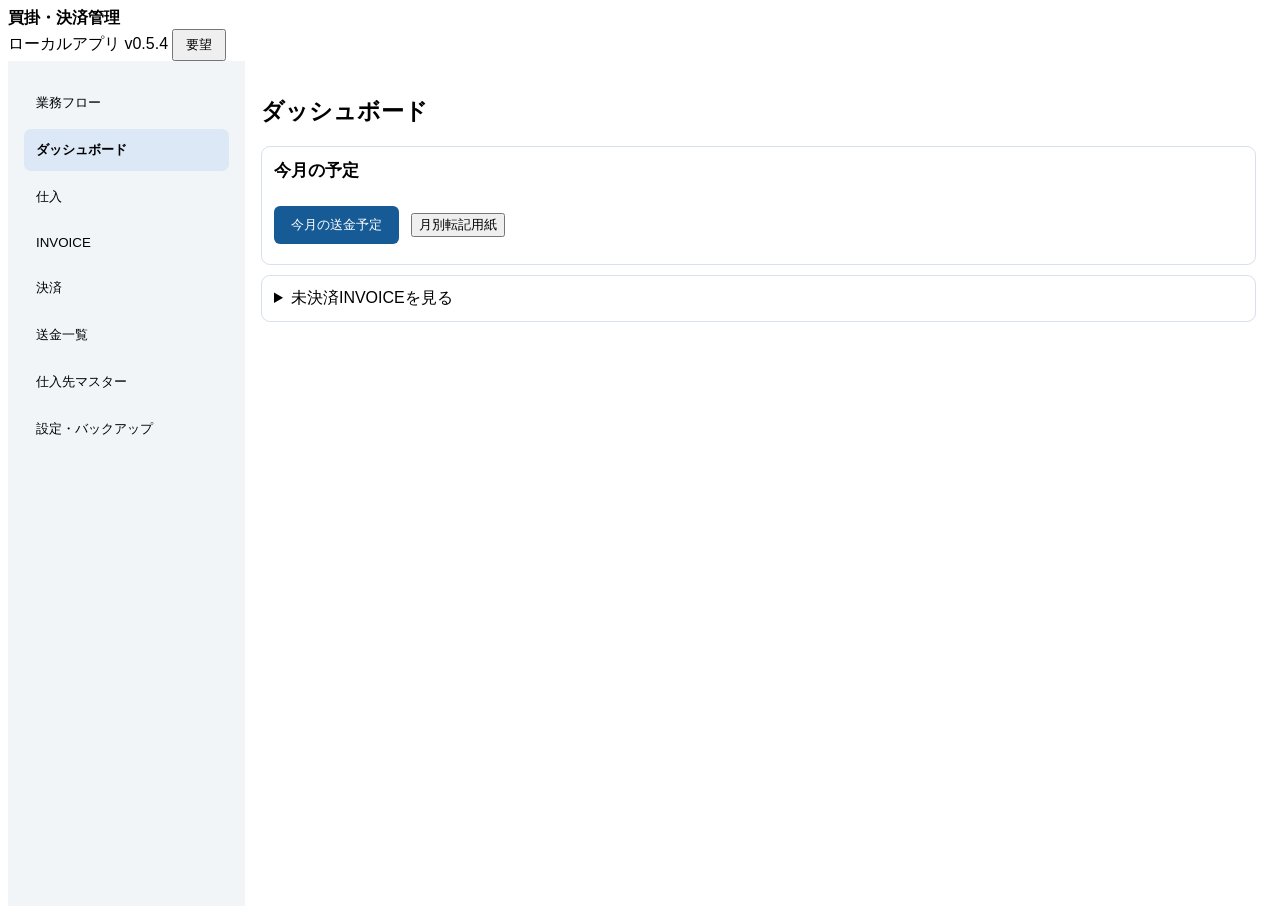
==== commit 78c3e60d: "v0.5.4で半画面の確認操作と仕入の紐付けを改善" ====
--- a/app/public/index.html
+++ b/app/public/index.html
@@ -1,11 +1,13 @@
-<!doctype html><html lang="ja"><head><meta charset="utf-8"><meta name="viewport" content="width=device-width,initial-scale=1"><title>買掛管理 v0.5.3</title><link rel="stylesheet" href="/style.css"><style>body{font-family:"Noto Sans JP",sans-serif} .layout{display:flex;min-height:calc(100vh - 55px)}.sidebar{width:205px;flex-shrink:0;background:#f2f5f8;padding:16px}.sidebar button{display:block;width:100%;margin:5px 0;text-align:left;background:transparent;border:0;padding:12px;cursor:pointer;border-radius:7px}.sidebar button.active{background:#dce8f6;font-weight:bold}main{flex:1;min-width:0;padding:22px}section.page{display:none}section.page.active{display:block}.panel{background:white;border:1px solid #d8e0e9;border-radius:9px;padding:18px;margin:14px 0}.fields2{display:grid;grid-template-columns:repeat(2,minmax(180px,1fr));gap:12px}.fields2 label{display:flex;flex-direction:column;gap:5px}.fields2 input,.fields2 select,.fields2 textarea{width:100%;padding:9px;border:1px solid #b8c4d1;border-radius:5px}textarea{width:100%;min-height:100px}button.action{background:#175b96;color:white;border:0;padding:10px 17px;border-radius:6px;cursor:pointer;margin:8px 4px 8px 0}table{border-collapse:collapse;width:100%;font-size:13px}td,th{padding:8px;border-bottom:1px solid #e3e8ed;text-align:left}th{background:#f3f6f9} .scroll{overflow:auto;max-height:420px}.hint{color:#5e6d7c;font-size:13px}.status{padding:10px;color:#14653c;min-height:18px}.error{color:#b42318}.month{width:130px}.compact{max-width:180px}.pill{background:#f0f4f8;padding:5px 9px;border-radius:5px;display:inline-block;margin:3px}.toolbar{display:flex;align-items:center;gap:8px;flex-wrap:wrap}h1{font-size:23px}h2{font-size:17px;margin:0 0 12px}@media(max-width:800px){.layout{display:block}.sidebar{width:auto;display:flex;overflow:auto}.sidebar button{white-space:nowrap}main{padding:12px}.fields2{grid-template-columns:1fr}} .panel{padding:12px;margin:10px 0}.fields2{grid-template-columns:repeat(auto-fit,minmax(190px,1fr));max-width:960px}.fields2 input,.fields2 select{padding:6px}main{padding:16px}textarea{min-height:80px}.tabs{display:flex;gap:8px;margin:10px 0}.tabs button{padding:8px 18px}.tabs button.active{background:#175b96;color:white}.panel[hidden]{display:none!important}.scroll{max-height:60vh}.status{position:sticky;bottom:0;background:white} dialog{width:min(540px,90vw);border:1px solid #ccd5df;border-radius:10px;padding:20px}dialog::backdrop{background:#18263b55}.invoiceExtras{margin:12px 0;padding:10px;border:1px solid #d8e0e9;border-radius:6px}.invoiceExtras summary{cursor:pointer}.filterbar{display:flex;gap:6px;align-items:center;flex-wrap:wrap;margin:8px 0}.filterbar input,.filterbar select{width:auto;max-width:200px;margin:0;padding:6px}.filterbar button{padding:6px 10px}header button{padding:5px 12px} input[type=checkbox]{width:auto}.filterbar [hidden]{display:none!important}</style><link rel="stylesheet" href="/layout.css"></head><body><header><strong>買掛・決済管理</strong><div><span>ローカルアプリ v0.5.3</span> <button id="openFeedback">要望</button></div></header><div class="layout"><nav class="sidebar"><button data-page="workflow">業務フロー</button><button data-page="dashboard" class="active">ダッシュボード</button><button data-page="purchases">仕入</button><button data-page="invoices">INVOICE</button><button data-page="payments">決済</button><button data-page="transfers">送金一覧</button><button id="supplierLink" data-page="supplier">仕入先マスター</button><button data-page="backup">設定・バックアップ</button></nav><main>
-<section class="page" id="workflow"><div class="toolbar page-heading"><h1>業務フロー</h1><button type="button" data-voucher>月別転記用紙</button></div><div class="workflow workflow-paths">
+<!doctype html><html lang="ja"><head><meta charset="utf-8"><meta name="viewport" content="width=device-width,initial-scale=1"><title>買掛管理 v0.5.4</title><link rel="stylesheet" href="/style.css"><style>body{font-family:"Noto Sans JP",sans-serif} .layout{display:flex;min-height:calc(100vh - 55px)}.sidebar{width:205px;flex-shrink:0;background:#f2f5f8;padding:16px}.sidebar button{display:block;width:100%;margin:5px 0;text-align:left;background:transparent;border:0;padding:12px;cursor:pointer;border-radius:7px}.sidebar button.active{background:#dce8f6;font-weight:bold}main{flex:1;min-width:0;padding:22px}section.page{display:none}section.page.active{display:block}.panel{background:white;border:1px solid #d8e0e9;border-radius:9px;padding:18px;margin:14px 0}.fields2{display:grid;grid-template-columns:repeat(2,minmax(180px,1fr));gap:12px}.fields2 label{display:flex;flex-direction:column;gap:5px}.fields2 input,.fields2 select,.fields2 textarea{width:100%;padding:9px;border:1px solid #b8c4d1;border-radius:5px}textarea{width:100%;min-height:100px}button.action{background:#175b96;color:white;border:0;padding:10px 17px;border-radius:6px;cursor:pointer;margin:8px 4px 8px 0}table{border-collapse:collapse;width:100%;font-size:13px}td,th{padding:8px;border-bottom:1px solid #e3e8ed;text-align:left}th{background:#f3f6f9} .scroll{overflow:auto;max-height:420px}.hint{color:#5e6d7c;font-size:13px}.status{padding:10px;color:#14653c;min-height:18px}.error{color:#b42318}.month{width:130px}.compact{max-width:180px}.pill{background:#f0f4f8;padding:5px 9px;border-radius:5px;display:inline-block;margin:3px}.toolbar{display:flex;align-items:center;gap:8px;flex-wrap:wrap}h1{font-size:23px}h2{font-size:17px;margin:0 0 12px}@media(max-width:800px){.layout{display:block}.sidebar{width:auto;display:flex;overflow:auto}.sidebar button{white-space:nowrap}main{padding:12px}.fields2{grid-template-columns:1fr}} .panel{padding:12px;margin:10px 0}.fields2{grid-template-columns:repeat(auto-fit,minmax(190px,1fr));max-width:960px}.fields2 input,.fields2 select{padding:6px}main{padding:16px}textarea{min-height:80px}.tabs{display:flex;gap:8px;margin:10px 0}.tabs button{padding:8px 18px}.tabs button.active{background:#175b96;color:white}.panel[hidden]{display:none!important}.scroll{max-height:60vh}.status{position:sticky;bottom:0;background:white} dialog{width:min(540px,90vw);border:1px solid #ccd5df;border-radius:10px;padding:20px}dialog::backdrop{background:#18263b55}.invoiceExtras{margin:12px 0;padding:10px;border:1px solid #d8e0e9;border-radius:6px}.invoiceExtras summary{cursor:pointer}.filterbar{display:flex;gap:6px;align-items:center;flex-wrap:wrap;margin:8px 0}.filterbar input,.filterbar select{width:auto;max-width:200px;margin:0;padding:6px}.filterbar button{padding:6px 10px}header button{padding:5px 12px} input[type=checkbox]{width:auto}.filterbar [hidden]{display:none!important}</style><link rel="stylesheet" href="/layout.css"></head><body><header><strong>買掛・決済管理</strong><div><span>ローカルアプリ v0.5.4</span> <button id="openFeedback">要望</button></div></header><div class="layout"><nav class="sidebar"><button data-page="workflow">業務フロー</button><button data-page="dashboard" class="active">ダッシュボード</button><button data-page="purchases">仕入</button><button data-page="invoices">INVOICE</button><button data-page="payments">決済</button><button data-page="transfers">送金一覧</button><button id="supplierLink" data-page="supplier">仕入先マスター</button><button data-page="backup">設定・バックアップ</button></nav><main>
+<section class="page" id="workflow"><h1>業務フロー</h1><div class="workflow workflow-paths">
 <section class="panel workflow-path" aria-labelledby="regularFlowTitle">
 <h2 id="regularFlowTitle">通常払い</h2>
 <button class="flowCard" type="button" data-flow="purchases" data-tab="0">仕入を取り込む <b aria-hidden="true">›</b></button>
 <button class="flowCard" type="button" data-flow="invoices" data-tab="0" data-method="transfer">INVOICEを登録 <b aria-hidden="true">›</b></button>
 <button class="flowCard" type="button" data-flow="transfers" data-tab="0">月次送金を確認 <b aria-hidden="true">›</b></button>
 <button class="flowCard" type="button" data-flow="payments" data-tab="0" data-method="transfer">個別の決済を登録 <b aria-hidden="true">›</b></button>
+<button class="flowCard" type="button" data-flow="payments" data-tab="1">決済履歴を確認 <b aria-hidden="true">›</b></button>
+<button class="flowCard" type="button" data-voucher>月別転記用紙 <b aria-hidden="true">›</b></button>
 </section>
 <section class="panel workflow-path" aria-labelledby="advanceFlowTitle">
 <h2 id="advanceFlowTitle">前払い</h2>
@@ -18,12 +20,12 @@
 <button class="flowCard" type="button" data-flow="payments" data-tab="2">未充当の前払を追加充当 <b aria-hidden="true">›</b></button>
 <p class="hint">全額充当済みなら紐付けで完了。</p>
 </section>
-<div class="workflow-shared"><button type="button" data-flow="payments" data-tab="1">決済履歴を確認</button></div>
+
 </div></section><section class="page" id="supplier"><h1>仕入先マスター</h1><div class="content"><section class="panel listpanel"><div class="toolbar"><h2>仕入先一覧</h2><button id="new" type="button">＋ 新規登録</button></div><label for="search">仕入先を検索</label><input id="search" placeholder="コード・仕入先名"><div class="listhead"><span id="count"></span></div><div id="list" class="supplierlist"></div></section><section class="panel editor"><div class="editorhead"><h2 id="editorTitle">新規登録</h2><span id="message" role="status"></span></div><form id="form"><div class="fields"><label class="short">仕入先コード <b>*</b><input name="code" maxlength="4" required placeholder="例：001"></label><label class="wide">仕入先名 <b>*</b><input name="name" maxlength="256" required></label><label class="wide">支払先<div class="inputline"><input name="payee_name" maxlength="256"><button type="button" id="copySupplier">仕入先名と同じ</button></div></label><label class="short">支払通貨<select name="currency"><option value="">未設定</option><option value="JPY">JPY（円）</option><option value="USD">USD（米ドル）</option><option value="EUR">EUR（ユーロ）</option><option value="CNY">CNY（人民元）</option><option value="GBP">GBP（英ポンド）</option><option value="TWD">TWD（台湾ドル）</option><option value="KRW">KRW（韓国ウォン）</option></select></label><label class="medium">受取人コード<input name="bank_beneficiary_code" maxlength="256" placeholder="銀行登録の受取人コード"></label><div class="countryrow"><label>仕入先国<input name="supplier_country" maxlength="256"></label><label>原産国<input name="origin_country" maxlength="256"></label><label>船積地<input name="shipping_port" maxlength="256"></label></div><label class="wide">主な取引内容<input name="main_business" maxlength="256"></label><label class="medium">決済区分<select name="default_settlement_method"><option value="transfer">通常送金</option><option value="advance">前払</option><option value="offset">相殺</option></select></label><label class="medium">使用<div class="toggleline"><input id="activeToggle" type="checkbox" role="switch" checked><span id="activeText">使用する</span></div><input type="hidden" name="is_active" value="1"></label><label class="wide">支払条件<div class="inputline"><input name="payment_terms" maxlength="256" placeholder="例：月末締め・翌々月10日払い"><button type="button" id="defaultTerms">規定を適用</button></div></label><label class="wide">INVOICE番号テンプレート<input name="invoice_number_template" maxlength="256" placeholder="例：ZKW-A-{yymm}MK01"><div class="tokenrow"><button type="button" data-token="{yymm}">{yymm} を挿入</button><button type="button" data-token="{yyyymm}">{yyyymm} を挿入</button></div></label><label class="wide">送金メッセージ形式<select name="message_format"><option value="number">INVOICE番号のみ</option><option value="amount">INVOICE番号(金額)</option></select></label><label class="wide">先頭固定文字<input name="message_prefix" maxlength="256"></label><label class="wide">区切り文字<input name="message_separator" maxlength="256" value=" "></label><label class="wide">末尾固定文字<input name="message_suffix" maxlength="256"></label></div><div class="actions"><button type="button" id="discard">編集内容を破棄</button><button class="primary" type="submit" id="save">保存する</button></div></form></section></div></section>
 <section class="page active" id="dashboard"><h1>ダッシュボード</h1><div class="panel" id="summary"><h2>今月の予定</h2><p id="dashTotals"></p><div class="toolbar"><button type="button" class="action" id="dashMonth">今月の送金予定</button><button type="button" data-voucher>月別転記用紙</button></div><div id="dashLinks"></div></div><details class="panel"><summary>未決済INVOICEを見る</summary><div class="scroll" id="dashboardTable"></div></details></section>
 <section class="page" id="purchases"><h1>仕入登録</h1><div class="panel"><h2>Excelから4列を貼り付け</h2><p class="hint">仕入先コード → 発注番号 → 仕入日 → 合計金額（タブ区切り、見出しなし）。同一行がある場合は確認してから登録します。</p><textarea id="paste" placeholder="001&#9;PO123&#9;2026/11/01&#9;12000"></textarea><button class="action" id="import">確認して登録</button></div><div class="panel" id="purchaseEditPanel" hidden><h2>仕入明細の編集</h2><form id="purchaseEditForm"><input type="hidden" name="id"><div class="fields2"><label>発注番号（変更不可）<input name="order_number" readonly></label><label>仕入日<input type="date" name="purchase_date" required></label><label>金額（円・整数）<input name="amount_jpy" type="number" step="1" required></label><label>変更理由<input name="reason" required></label></div><button class="action" type="submit">変更を保存</button><button type="button" id="closePurchaseEdit">閉じる</button></form></div><div class="panel"><h2>登録済み仕入明細</h2><div class="scroll" id="purchaseTable"></div></div></section>
-<section class="page" id="invoices"><h1>INVOICE管理</h1><div class="panel"><div class="toolbar page-heading"><h2>INVOICE登録</h2><button class="action" type="submit" form="invoiceForm" id="saveInvoice">INVOICEを保存</button></div><form id="invoiceForm"><div class="supplier-picker"><label>仕入先を検索<input type="search" id="invoiceSupplierSearch" placeholder="コード・仕入先名" autocomplete="off"></label><label>仕入先 *<select name="supplier_id" required></select></label><small id="invoiceSupplierCount" role="status"></small></div><h2>INVOICE情報</h2><div class="fields2"><div><label for="invoiceNumber">INVOICE番号 *</label><div class="inputline invoice-number"><input id="invoiceNumber" name="invoice_number" required><button type="button" id="applyInvoiceTemplate" aria-label="仕入先の番号テンプレートを適用" title="仕入先の番号テンプレートを適用"><span aria-hidden="true">⇥</span></button></div></div><label>INVOICE日付 *<input name="invoice_date" type="date" required></label><label>通貨 *<select name="currency"><option>USD</option><option>JPY</option><option>EUR</option><option>CNY</option></select></label><label>請求総額 *<input name="total" type="text" required placeholder="2090.00"></label><p id="purchaseDifference" role="status"></p><p id="invoiceReferenceRate" role="status" hidden></p><label>支払予定日（未入力なら自動計算）<input name="due_date" type="date"></label><label>決済区分 *<select name="settlement_method"><option value="transfer">通常送金</option><option value="advance">前払</option><option value="offset">相殺</option></select></label></div><details class="invoiceExtras"><summary>任意項目：商品代金・内訳・用途・変更理由</summary><div class="fields2"><label>商品代金（任意）<input name="goods" type="text" placeholder="1960.00"></label><label>予定日変更理由（通常送金の変更時）<input name="due_reason"></label><label>商品代金との差額 <output class="difference">—</output></label><label>差額の内訳・理由<input name="difference_reason" placeholder="送料・手数料など"></label><label>用途<select name="usage_class"><option value="purchase">仕入対象</option><option value="non_purchase">仕入対象外</option><option value="freight">送料・諸費用</option><option value="undetermined">未確定</option></select></label></div></details><details id="invoicePurchaseDetails" class="invoiceExtras" hidden><summary>仕入明細を紐付ける（任意） <strong id="chosenSummary"></strong></summary><label><input type="checkbox" id="onlyChosen"> 選択した仕入だけ表示</label><div class="toolbar"><button type="button" id="chooseVisible">表示中を選択</button><button type="button" id="clearVisible">表示中を解除</button><button type="button" id="clearAllChoices">全解除</button><span class="hint" id="outsideChoices" aria-live="polite"></span></div><div class="hint">Shift＋クリックで連続する明細を選択・解除できます。</div><div class="scroll" id="purchaseChoices" style="max-height:32vh"></div><button type="button" id="applyPurchaseDate">仕入日を適用</button></details></form></div><div class="panel"><h2>登録済みINVOICE</h2><div class="scroll" id="invoiceTable"></div></div><div class="panel" id="invoiceEditPanel" hidden><h2>INVOICE編集</h2><form id="invoiceEditForm"><input name="id" type="hidden"><div class="fields2"><label>INVOICE番号 *<input name="invoice_number" required></label><label>INVOICE日付 *<input name="invoice_date" type="date" required></label><label>請求総額 *<input name="total" required></label><label>支払予定日<input name="due_date" type="date"></label><label>決済区分 *<select name="settlement_method"><option value="transfer">通常送金</option><option value="advance">前払</option><option value="offset">相殺</option></select></label></div><details class="invoiceExtras"><summary>任意項目：商品代金・内訳・用途・変更理由</summary><div class="fields2"><label>商品代金（任意）<input name="goods"></label><label>予定日変更理由（通常送金の変更時）<input name="due_reason"></label><label>商品代金との差額 <output class="difference">—</output></label><label>差額の内訳・理由<input name="difference_reason" placeholder="送料・手数料など"></label><label>用途<select name="usage_class"><option value="purchase">仕入対象</option><option value="non_purchase">仕入対象外</option><option value="freight">送料・諸費用</option><option value="undetermined">未確定</option></select></label><label>変更理由（任意）<input name="reason"></label></div></details><button type="submit" class="action">変更を保存</button><button type="button" id="closeInvoiceEdit">閉じる</button></form><details id="invoiceArrivalDetails" class="invoiceExtras"><summary>入荷明細を紐付ける</summary><p class="hint">今回入荷した未紐付けの仕入明細を選びます。既存の決済・充当はそのままです。</p><form id="invoiceArrivalForm"><div class="scroll" id="invoiceArrivalChoices"></div><button type="submit" class="action" id="linkArrival">選択した仕入を紐付ける</button></form></details></div></section>
-<section class="page" id="payments"><h1>決済・充当</h1><div class="panel"><h2>送金・前払・相殺を登録</h2><form id="paymentForm"><div class="payment-editor"><div class="fields2 payment-fields"><label>仕入先<select name="supplier_id" class="suppliers" required></select></label><label>決済方法<select name="method"><option value="transfer">通常送金</option><option value="advance">前払</option><option value="offset">売掛相殺</option></select></label><label>決済日<input name="payment_date" type="date" required></label><label>通貨<select name="currency"><option>USD</option><option>JPY</option><option>EUR</option><option>CNY</option></select></label><label>決済総額<input name="amount" required placeholder="2090.00"></label><details class="payment-options"><summary>用途・備考</summary><label>用途<select name="usage_class"><option value="purchase">仕入対象</option><option value="non_purchase">仕入対象外</option><option value="freight">送料・諸費用</option><option value="undetermined">未確定</option></select></label><label>備考<input name="note"></label></details></div><p id="paymentStartHint" class="hint">仕入先を選ぶと、充当できるINVOICEが表示されます。</p><section class="payment-allocation" id="paymentAllocation" aria-label="充当対象INVOICE" hidden><p class="hint">充当対象INVOICEを選択し、各充当額を入力。通常送金・相殺は全額充当、前払は未充当残額を保持できます。</p><div class="toolbar"><button type="button" id="allocAll">表示中を全選択</button><button type="button" id="allocClearVisible">表示中を解除</button><button type="button" id="allocClear">全解除</button><label><input type="checkbox" id="onlyAlloc">選択分のみ</label></div><div class="scroll" id="allocationChoices"></div><p id="allocSummary" class="pill"></p></section></div><button class="action" type="submit" id="reviewPayment" hidden>決済内容を確認</button></form></div><div class="panel"><h2>決済履歴</h2><div class="toolbar voucher-month"><label for="voucherMonth">転記用紙の対象月</label><input type="month" id="voucherMonth"><button type="button" id="openVoucher" data-voucher="voucherMonth">月別転記用紙</button></div><div class="scroll" id="paymentTable"></div></div><div class="panel"><h2>既存前払金の追加充当・費用処理</h2><form id="advanceForm"><div class="fields2"><label>前払決済ID<input name="payment_id" type="number" required></label><label>処理<select name="action"><option value="allocation">INVOICEへ充当</option><option value="expense">仕入対象外として費用処理</option></select></label><label>INVOICE ID（充当時）<input name="invoice_id" type="number"></label><label>金額<input name="amount" required></label><label>処理日<input name="allocation_date" type="date"></label><label>理由（費用処理時）<input name="reason"></label><label>費用区分<select name="usage_class"><option value="non_purchase">仕入対象外</option><option value="freight">送料・諸費用</option></select></label></div><button class="action" type="submit">追加処理</button></form></div><div class="panel"><h2>INVOICE差額調整</h2><form id="adjustForm" class="fields2"><label>INVOICE ID<input name="invoice_id" type="number" required></label><label>調整額（残高を減らす金額）<input name="amount" required></label><label>調整日<input name="adjustment_date" type="date" required></label><label>理由<input name="reason" required></label><button class="action" type="submit">差額調整を登録</button></form></div><div class="panel"><h2>差額調整の履歴・取消</h2><div class="scroll" id="adjustmentTable"></div></div></section>
-<section class="page" id="transfers"><h1>送金一覧</h1><div class="tabs"><button id="planTab" class="active">送金予定</button><button id="actualTab">送金実績</button></div><div class="panel" id="planPanel"><div class="toolbar"><button id="prevMonth">前月</button><input id="month" type="month" class="month"><button id="nextMonth">翌月</button><button type="button" data-voucher="month">月別転記用紙</button><button id="selectAllTransfers">全件選択</button><button id="clearTransfers">選択解除</button></div><details class="transfer-help"><summary>送金額の調整とコピーについて</summary><p class="hint">各INVOICEの送金額を変更すると一部送金できます。コピーは支払先・受取人コード・通貨で集計し、受取人コードを含めません。コピー後も残高は変わりません。</p></details><div class="scroll" id="transferTable"></div><div id="remittanceCards"></div><div id="transferReview" class="toolbar" hidden><label>実際の送金日 <input id="transferPaymentDate" type="date"></label><button id="copyTransfers">選択分をExcel用にコピー</button><button class="action" id="confirmTransfers">送金内容を確認</button></div></div><div class="panel" id="actualPanel" hidden><div class="toolbar"><button id="actualPrev">前月</button><input id="actualMonth" type="month" class="month" aria-label="実際の送金月"><button id="actualNext">翌月</button><button type="button" data-voucher="actualMonth">月別転記用紙</button><button id="copyActual" class="action" disabled>Excel用にコピー</button></div><p class="hint">実際の決済日で集計。通常送金・前払を含み、相殺・取消・送金額ゼロの決済は除外します。1行は決済記録1件です。</p><div id="actualTotals"></div><div class="scroll" id="actualTable"></div></div></section>
+<section class="page" id="invoices"><h1>INVOICE管理</h1><div class="invoice-heading"><div class="toolbar invoice-savebar" id="invoiceSavebar"><button class="action" type="submit" form="invoiceForm" id="saveInvoice">INVOICEを保存</button><span id="invoiceSaveStatus" role="status"></span></div></div><div class="panel" id="invoiceRegistration"><form id="invoiceForm"><div class="supplier-picker" id="invoiceSupplierPicker"><label for="invoiceSupplierSearch">仕入先 *</label><input type="search" id="invoiceSupplierSearch" placeholder="コード・仕入先名で検索" autocomplete="off" role="combobox" aria-autocomplete="list" aria-expanded="false" aria-controls="invoiceSupplierOptions" required><input type="hidden" name="supplier_id"><div id="invoiceSupplierOptions" role="listbox" aria-label="仕入先候補" hidden></div><small id="invoiceSupplierCount" role="status"></small></div><div class="toolbar invoice-purchase-shortcut" id="invoicePurchaseShortcut" hidden><span id="invoicePurchaseAvailable"></span><button type="button" id="openInvoicePurchases" aria-controls="invoicePurchaseDetails">仕入明細を見る</button></div><h2>INVOICE情報</h2><div class="fields2 invoice-fields"><div><label for="invoiceNumber">INVOICE番号 *</label><div class="inputline invoice-number"><input id="invoiceNumber" name="invoice_number" required><button type="button" id="applyInvoiceTemplate" aria-label="仕入先の番号テンプレートを適用" title="仕入先の番号テンプレートを適用"><span aria-hidden="true">⇥</span></button></div></div><label>INVOICE日付 *<input name="invoice_date" type="date" required></label><div class="invoice-amount"><label>通貨 *<select name="currency"><option>USD</option><option>JPY</option><option>EUR</option><option>CNY</option></select></label><label>請求総額 *<input name="total" type="text" required placeholder="2090.00"></label></div><p id="purchaseDifference" role="status"></p><p id="invoiceReferenceRate" role="status" hidden></p><label>支払予定日（未入力なら自動計算）<input name="due_date" type="date"></label><label>決済区分 *<select name="settlement_method"><option value="transfer">通常送金</option><option value="advance">前払</option><option value="offset">相殺</option></select></label></div><details class="invoiceExtras"><summary>任意項目：商品代金・内訳・用途・変更理由</summary><div class="fields2"><label>商品代金（任意）<input name="goods" type="text" placeholder="1960.00"></label><label>予定日変更理由（通常送金の変更時）<input name="due_reason"></label><label>商品代金との差額 <output class="difference">—</output></label><label>差額の内訳・理由<input name="difference_reason" placeholder="送料・手数料など"></label><label>用途<select name="usage_class"><option value="purchase">仕入対象</option><option value="non_purchase">仕入対象外</option><option value="freight">送料・諸費用</option><option value="undetermined">未確定</option></select></label></div></details><details id="invoicePurchaseDetails" class="invoiceExtras" hidden><summary>仕入明細を紐付ける（任意） <strong id="chosenSummary"></strong></summary><label><input type="checkbox" id="onlyChosen"> 選択した仕入だけ表示</label><div class="toolbar"><button type="button" id="chooseVisible">表示中を選択</button><button type="button" id="clearVisible">表示中を解除</button><button type="button" id="clearAllChoices">全解除</button><span class="hint" id="outsideChoices" aria-live="polite"></span></div><div class="hint">Shift＋クリックで連続する明細を選択・解除できます。</div><div class="scroll" id="purchaseChoices" style="max-height:32vh"></div><button type="button" id="applyPurchaseDate">仕入日を適用</button></details></form></div><div class="panel"><h2>登録済みINVOICE</h2><div class="scroll" id="invoiceTable"></div></div><div class="panel" id="invoiceEditPanel" hidden><h2>INVOICE編集</h2><form id="invoiceEditForm"><input name="id" type="hidden"><div class="fields2"><label>INVOICE番号 *<input name="invoice_number" required></label><label>INVOICE日付 *<input name="invoice_date" type="date" required></label><label>請求総額 *<input name="total" required></label><label>支払予定日<input name="due_date" type="date"></label><label>決済区分 *<select name="settlement_method"><option value="transfer">通常送金</option><option value="advance">前払</option><option value="offset">相殺</option></select></label></div><details class="invoiceExtras"><summary>任意項目：商品代金・内訳・用途・変更理由</summary><div class="fields2"><label>商品代金（任意）<input name="goods"></label><label>予定日変更理由（通常送金の変更時）<input name="due_reason"></label><label>商品代金との差額 <output class="difference">—</output></label><label>差額の内訳・理由<input name="difference_reason" placeholder="送料・手数料など"></label><label>用途<select name="usage_class"><option value="purchase">仕入対象</option><option value="non_purchase">仕入対象外</option><option value="freight">送料・諸費用</option><option value="undetermined">未確定</option></select></label><label>変更理由（任意）<input name="reason"></label></div></details><button type="submit" class="action">変更を保存</button><button type="button" id="closeInvoiceEdit">閉じる</button></form><button type="button" id="openArrivalFromEdit">仕入を紐付け</button></div><dialog id="invoiceArrivalDialog" aria-labelledby="invoiceArrivalTitle"><h2 id="invoiceArrivalTitle">仕入を紐付け</h2><p class="hint">同じ仕入先の未紐付け明細を選びます。</p><form id="invoiceArrivalForm"><div class="scroll" id="invoiceArrivalChoices"></div><div class="toolbar"><button type="submit" class="action" id="linkArrival">選択した仕入を紐付ける</button><button type="button" id="closeArrival" autofocus>閉じる</button></div><p id="invoiceArrivalStatus" role="status"></p></form></dialog></section>
+<section class="page" id="payments"><h1>決済・充当</h1><div class="panel"><h2>送金・前払・相殺を登録</h2><form id="paymentForm"><div class="payment-editor"><div class="fields2 payment-fields"><div class="supplier-picker" id="paymentSupplierPicker"><label for="paymentSupplierSearch">仕入先 *</label><input type="search" id="paymentSupplierSearch" placeholder="コード・仕入先名で検索" autocomplete="off" role="combobox" aria-autocomplete="list" aria-expanded="false" aria-controls="paymentSupplierOptions" required><input type="hidden" name="supplier_id"><div id="paymentSupplierOptions" role="listbox" aria-label="仕入先候補" hidden></div><small id="paymentSupplierCount" role="status"></small></div><label>決済方法<select name="method"><option value="transfer">通常送金</option><option value="advance">前払</option><option value="offset">売掛相殺</option></select></label><label>決済日<input name="payment_date" type="date" required></label><label>通貨<select name="currency"><option>USD</option><option>JPY</option><option>EUR</option><option>CNY</option></select></label><label>決済総額<input name="amount" required placeholder="2090.00"></label><details class="payment-options"><summary>用途・備考</summary><label>用途<select name="usage_class"><option value="purchase">仕入対象</option><option value="non_purchase">仕入対象外</option><option value="freight">送料・諸費用</option><option value="undetermined">未確定</option></select></label><label>備考<input name="note"></label></details></div><p id="paymentStartHint" class="hint">仕入先を選ぶと、充当できるINVOICEが表示されます。</p><section class="payment-allocation" id="paymentAllocation" aria-label="充当対象INVOICE" hidden><p class="hint">充当対象INVOICEを選択し、各充当額を入力。通常送金・相殺は全額充当、前払は未充当残額を保持できます。</p><div class="toolbar"><button type="button" id="allocAll">表示中を全選択</button><button type="button" id="allocClearVisible">表示中を解除</button><button type="button" id="allocClear">全解除</button><label><input type="checkbox" id="onlyAlloc">選択分のみ</label></div><div class="scroll" id="allocationChoices"></div></section></div><div id="paymentReviewBar" class="toolbar operation-bar" hidden><span id="allocSummary" role="status"></span><button class="action" type="submit" id="reviewPayment">決済内容を確認</button></div></form></div><div class="panel"><h2>決済履歴</h2><div class="toolbar voucher-month"><label for="voucherMonth">転記用紙の対象月</label><input type="month" id="voucherMonth"><button type="button" id="openVoucher" data-voucher="voucherMonth">月別転記用紙</button></div><div class="scroll" id="paymentTable"></div></div><div class="panel"><h2>既存前払金の追加充当・費用処理</h2><form id="advanceForm"><div class="fields2"><label>前払決済ID<input name="payment_id" type="number" required></label><label>処理<select name="action"><option value="allocation">INVOICEへ充当</option><option value="expense">仕入対象外として費用処理</option></select></label><label>INVOICE ID（充当時）<input name="invoice_id" type="number"></label><label>金額<input name="amount" required></label><label>処理日<input name="allocation_date" type="date"></label><label>理由（費用処理時）<input name="reason"></label><label>費用区分<select name="usage_class"><option value="non_purchase">仕入対象外</option><option value="freight">送料・諸費用</option></select></label></div><button class="action" type="submit">追加処理</button></form></div><div class="panel"><h2>INVOICE差額調整</h2><form id="adjustForm" class="fields2"><label>INVOICE ID<input name="invoice_id" type="number" required></label><label>調整額（残高を減らす金額）<input name="amount" required></label><label>調整日<input name="adjustment_date" type="date" required></label><label>理由<input name="reason" required></label><button class="action" type="submit">差額調整を登録</button></form></div><div class="panel"><h2>差額調整の履歴・取消</h2><div class="scroll" id="adjustmentTable"></div></div></section>
+<section class="page" id="transfers"><h1>送金一覧</h1><div class="tabs"><button id="planTab" class="active">送金予定</button><button id="actualTab">送金実績</button></div><div class="panel" id="planPanel"><div class="toolbar"><button id="prevMonth">前月</button><input id="month" type="month" class="month"><button id="nextMonth">翌月</button><button type="button" data-voucher="month">月別転記用紙</button><button id="selectAllTransfers">全件選択</button><button id="clearTransfers">選択解除</button></div><details class="transfer-help"><summary>送金額の調整とコピーについて</summary><p class="hint">各INVOICEの送金額を変更すると一部送金できます。コピーは支払先・受取人コード・通貨で集計し、受取人コードを含めません。コピー後も残高は変わりません。</p></details><div class="scroll" id="transferTable"></div><div id="remittanceCards"></div><div id="transferReview" class="toolbar operation-bar" hidden><span id="transferSelectionSummary" role="status"></span><label>実際の送金日 <input id="transferPaymentDate" type="date"></label><button id="copyTransfers">選択分をExcel用にコピー</button><button class="action" id="confirmTransfers">送金内容を確認</button></div></div><div class="panel" id="actualPanel" hidden><div class="toolbar"><button id="actualPrev">前月</button><input id="actualMonth" type="month" class="month" aria-label="実際の送金月"><button id="actualNext">翌月</button><button type="button" data-voucher="actualMonth">月別転記用紙</button><button id="copyActual" class="action" disabled>Excel用にコピー</button></div><p class="hint">実際の決済日で集計。通常送金・前払を含み、相殺・取消・送金額ゼロの決済は除外します。1行は決済記録1件です。</p><div id="actualTotals"></div><div class="scroll" id="actualTable"></div></div></section>
 <section class="page" id="backup"><h1>設定・バックアップ</h1><div class="panel"><button class="action" id="makeBackup">バックアップを作成</button><details><summary>保存済みバックアップ</summary><div id="backupList"></div></details><details><summary>復元手順</summary><p class="hint">バックアップはアプリのbackupフォルダに保存されます。アプリを停止してから restore-db.js を使用してください。復元前に現在のDBを退避します。</p></details></div></section>
 <section class="page" id="feedback"><h1>要望一覧</h1><div class="panel"><div class="toolbar feedback-toolbar"><label>対応状況<select id="feedbackFilter"><option value="pending">未対応</option><option value="all">すべて</option><option value="done">対応済み</option></select></label><label>並び順<select id="feedbackSort"><option value="newest">日時の新しい順</option><option value="oldest">日時の古い順</option></select></label><button type="button" id="copyFeedback" disabled>コピー</button><button type="button" id="exportFeedback" disabled>テキストファイルに保存</button></div><div id="feedbackList"></div></div></section><div class="status" id="status" role="status"></div></main></div><dialog id="feedbackDialog"><h2>要望を記録</h2><form id="feedbackForm"><label>分類 <select name="category"><option>不具合</option><option selected>改善要望</option><option>その他</option></select></label> <label>対象画面 <input name="page" required></label><textarea name="content" required placeholder="内容"></textarea><button class="action">保存</button></form><div class="toolbar"><button id="feedbackHistory">要望一覧</button><button id="closeFeedback">閉じる</button></div><p id="feedbackStatus" role="status"></p></dialog><dialog id="voucherDialog" aria-labelledby="voucherTitle"><h1 id="voucherTitle">振替伝票 月別転記用紙</h1><div class="toolbar voucher-month voucher-controls"><label for="voucherPreviewMonth">対象月</label><input id="voucherPreviewMonth" type="month"></div><div id="voucherSheet" aria-live="polite"></div><div class="toolbar voucher-controls"><button type="button" class="action" id="printVoucher" disabled>印刷</button><button type="button" id="closeVoucher" autofocus>閉じる</button></div></dialog><script type="module" src="/app.js"></script></body></html>
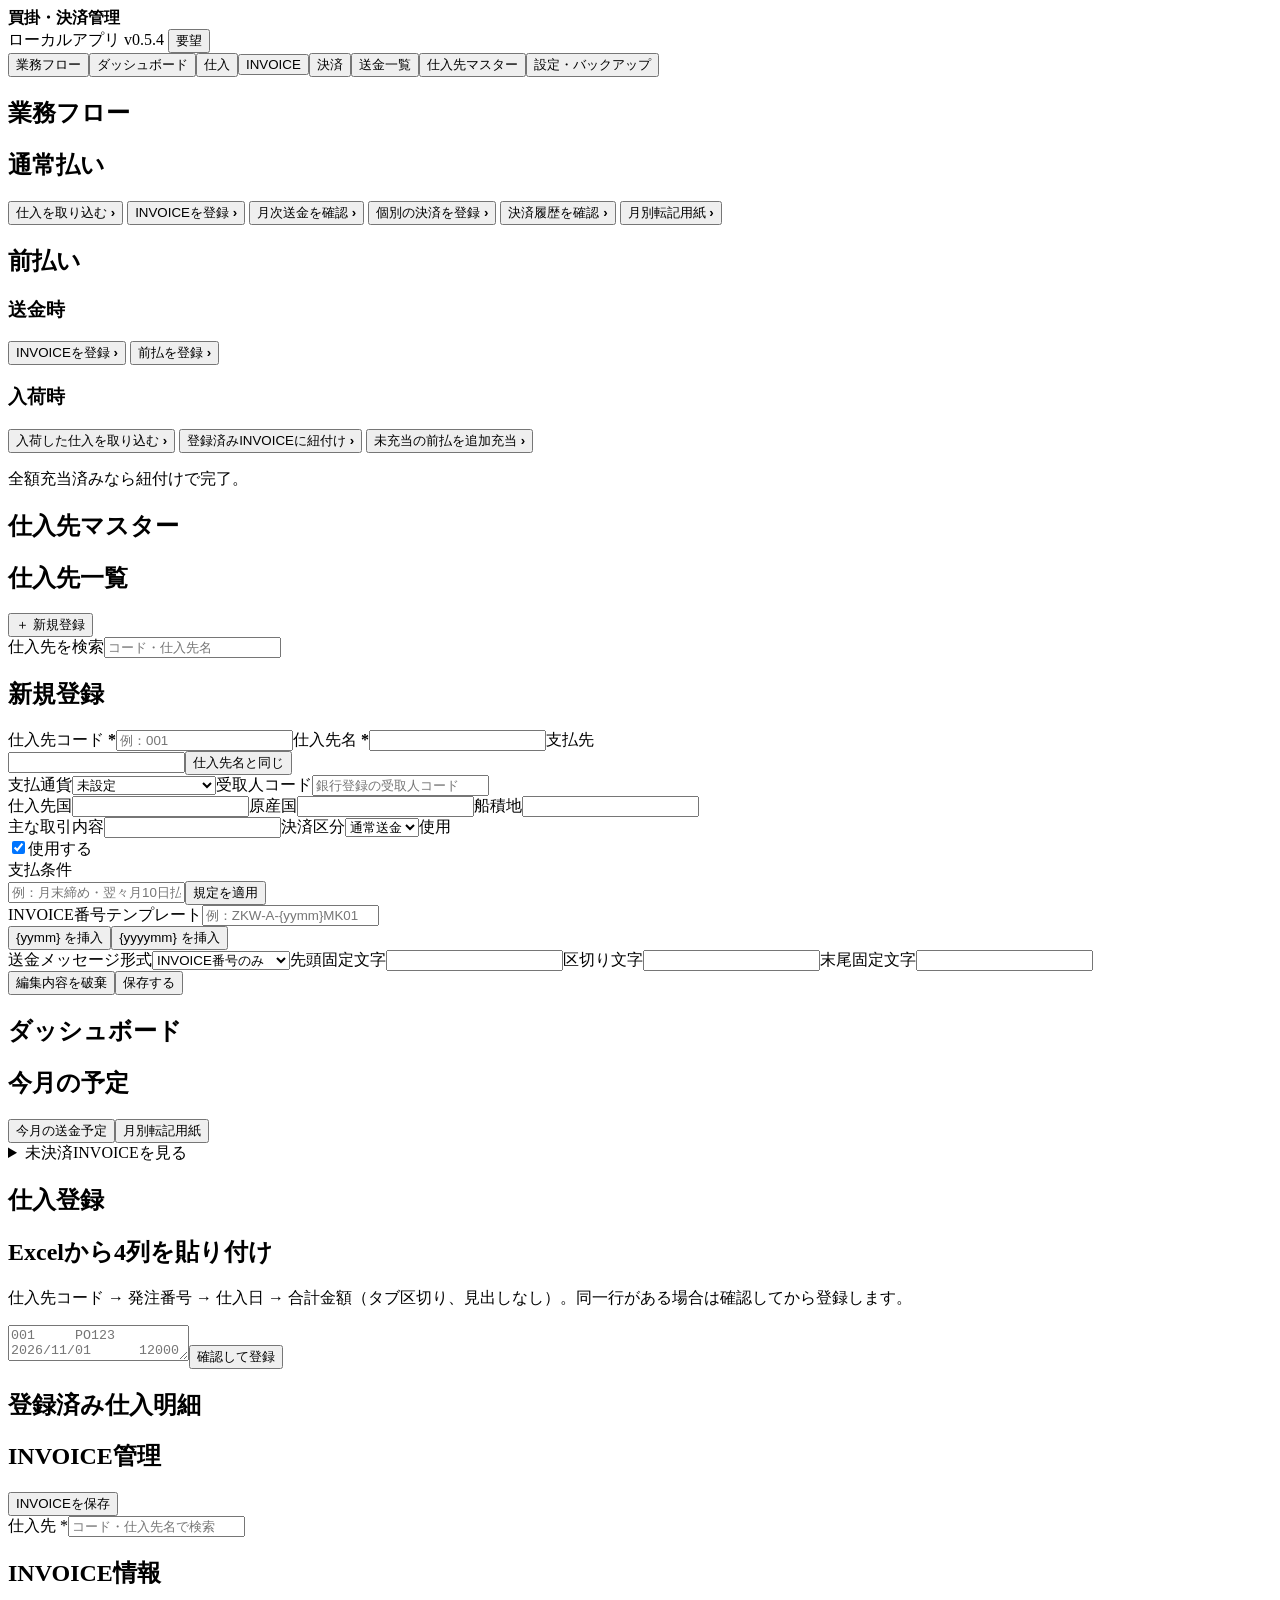
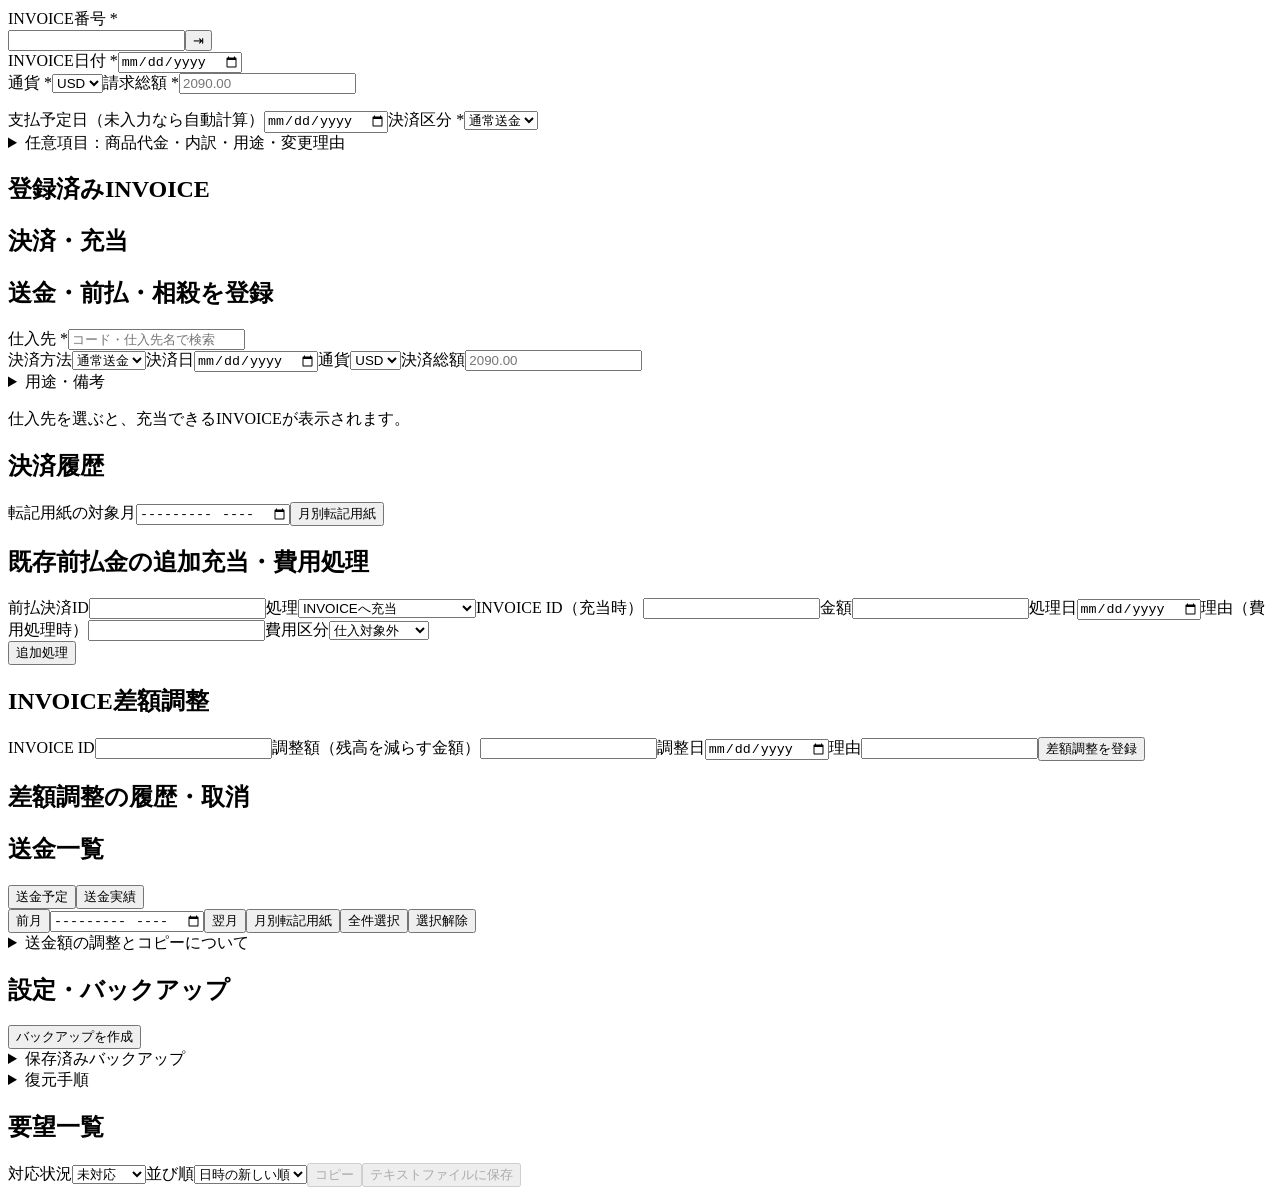
==== commit 46621a5d: "画面の共通スタイルとCSS変数を整理" ====
--- a/app/public/index.html
+++ b/app/public/index.html
@@ -1,4 +1,4 @@
-<!doctype html><html lang="ja"><head><meta charset="utf-8"><meta name="viewport" content="width=device-width,initial-scale=1"><title>買掛管理 v0.5.4</title><link rel="stylesheet" href="/style.css"><style>body{font-family:"Noto Sans JP",sans-serif} .layout{display:flex;min-height:calc(100vh - 55px)}.sidebar{width:205px;flex-shrink:0;background:#f2f5f8;padding:16px}.sidebar button{display:block;width:100%;margin:5px 0;text-align:left;background:transparent;border:0;padding:12px;cursor:pointer;border-radius:7px}.sidebar button.active{background:#dce8f6;font-weight:bold}main{flex:1;min-width:0;padding:22px}section.page{display:none}section.page.active{display:block}.panel{background:white;border:1px solid #d8e0e9;border-radius:9px;padding:18px;margin:14px 0}.fields2{display:grid;grid-template-columns:repeat(2,minmax(180px,1fr));gap:12px}.fields2 label{display:flex;flex-direction:column;gap:5px}.fields2 input,.fields2 select,.fields2 textarea{width:100%;padding:9px;border:1px solid #b8c4d1;border-radius:5px}textarea{width:100%;min-height:100px}button.action{background:#175b96;color:white;border:0;padding:10px 17px;border-radius:6px;cursor:pointer;margin:8px 4px 8px 0}table{border-collapse:collapse;width:100%;font-size:13px}td,th{padding:8px;border-bottom:1px solid #e3e8ed;text-align:left}th{background:#f3f6f9} .scroll{overflow:auto;max-height:420px}.hint{color:#5e6d7c;font-size:13px}.status{padding:10px;color:#14653c;min-height:18px}.error{color:#b42318}.month{width:130px}.compact{max-width:180px}.pill{background:#f0f4f8;padding:5px 9px;border-radius:5px;display:inline-block;margin:3px}.toolbar{display:flex;align-items:center;gap:8px;flex-wrap:wrap}h1{font-size:23px}h2{font-size:17px;margin:0 0 12px}@media(max-width:800px){.layout{display:block}.sidebar{width:auto;display:flex;overflow:auto}.sidebar button{white-space:nowrap}main{padding:12px}.fields2{grid-template-columns:1fr}} .panel{padding:12px;margin:10px 0}.fields2{grid-template-columns:repeat(auto-fit,minmax(190px,1fr));max-width:960px}.fields2 input,.fields2 select{padding:6px}main{padding:16px}textarea{min-height:80px}.tabs{display:flex;gap:8px;margin:10px 0}.tabs button{padding:8px 18px}.tabs button.active{background:#175b96;color:white}.panel[hidden]{display:none!important}.scroll{max-height:60vh}.status{position:sticky;bottom:0;background:white} dialog{width:min(540px,90vw);border:1px solid #ccd5df;border-radius:10px;padding:20px}dialog::backdrop{background:#18263b55}.invoiceExtras{margin:12px 0;padding:10px;border:1px solid #d8e0e9;border-radius:6px}.invoiceExtras summary{cursor:pointer}.filterbar{display:flex;gap:6px;align-items:center;flex-wrap:wrap;margin:8px 0}.filterbar input,.filterbar select{width:auto;max-width:200px;margin:0;padding:6px}.filterbar button{padding:6px 10px}header button{padding:5px 12px} input[type=checkbox]{width:auto}.filterbar [hidden]{display:none!important}</style><link rel="stylesheet" href="/layout.css"></head><body><header><strong>買掛・決済管理</strong><div><span>ローカルアプリ v0.5.4</span> <button id="openFeedback">要望</button></div></header><div class="layout"><nav class="sidebar"><button data-page="workflow">業務フロー</button><button data-page="dashboard" class="active">ダッシュボード</button><button data-page="purchases">仕入</button><button data-page="invoices">INVOICE</button><button data-page="payments">決済</button><button data-page="transfers">送金一覧</button><button id="supplierLink" data-page="supplier">仕入先マスター</button><button data-page="backup">設定・バックアップ</button></nav><main>
+<!doctype html><html lang="ja"><head><meta charset="utf-8"><meta name="viewport" content="width=device-width,initial-scale=1"><title>買掛管理 v0.5.4</title><link rel="stylesheet" href="/style.css"><link rel="stylesheet" href="/layout.css"></head><body><header><strong>買掛・決済管理</strong><div><span>ローカルアプリ v0.5.4</span> <button id="openFeedback">要望</button></div></header><div class="layout"><nav class="sidebar"><button data-page="workflow">業務フロー</button><button data-page="dashboard" class="active">ダッシュボード</button><button data-page="purchases">仕入</button><button data-page="invoices">INVOICE</button><button data-page="payments">決済</button><button data-page="transfers">送金一覧</button><button id="supplierLink" data-page="supplier">仕入先マスター</button><button data-page="backup">設定・バックアップ</button></nav><main>
 <section class="page" id="workflow"><h1>業務フロー</h1><div class="workflow workflow-paths">
 <section class="panel workflow-path" aria-labelledby="regularFlowTitle">
 <h2 id="regularFlowTitle">通常払い</h2>
@@ -21,11 +21,11 @@
 <p class="hint">全額充当済みなら紐付けで完了。</p>
 </section>
 
-</div></section><section class="page" id="supplier"><h1>仕入先マスター</h1><div class="content"><section class="panel listpanel"><div class="toolbar"><h2>仕入先一覧</h2><button id="new" type="button">＋ 新規登録</button></div><label for="search">仕入先を検索</label><input id="search" placeholder="コード・仕入先名"><div class="listhead"><span id="count"></span></div><div id="list" class="supplierlist"></div></section><section class="panel editor"><div class="editorhead"><h2 id="editorTitle">新規登録</h2><span id="message" role="status"></span></div><form id="form"><div class="fields"><label class="short">仕入先コード <b>*</b><input name="code" maxlength="4" required placeholder="例：001"></label><label class="wide">仕入先名 <b>*</b><input name="name" maxlength="256" required></label><label class="wide">支払先<div class="inputline"><input name="payee_name" maxlength="256"><button type="button" id="copySupplier">仕入先名と同じ</button></div></label><label class="short">支払通貨<select name="currency"><option value="">未設定</option><option value="JPY">JPY（円）</option><option value="USD">USD（米ドル）</option><option value="EUR">EUR（ユーロ）</option><option value="CNY">CNY（人民元）</option><option value="GBP">GBP（英ポンド）</option><option value="TWD">TWD（台湾ドル）</option><option value="KRW">KRW（韓国ウォン）</option></select></label><label class="medium">受取人コード<input name="bank_beneficiary_code" maxlength="256" placeholder="銀行登録の受取人コード"></label><div class="countryrow"><label>仕入先国<input name="supplier_country" maxlength="256"></label><label>原産国<input name="origin_country" maxlength="256"></label><label>船積地<input name="shipping_port" maxlength="256"></label></div><label class="wide">主な取引内容<input name="main_business" maxlength="256"></label><label class="medium">決済区分<select name="default_settlement_method"><option value="transfer">通常送金</option><option value="advance">前払</option><option value="offset">相殺</option></select></label><label class="medium">使用<div class="toggleline"><input id="activeToggle" type="checkbox" role="switch" checked><span id="activeText">使用する</span></div><input type="hidden" name="is_active" value="1"></label><label class="wide">支払条件<div class="inputline"><input name="payment_terms" maxlength="256" placeholder="例：月末締め・翌々月10日払い"><button type="button" id="defaultTerms">規定を適用</button></div></label><label class="wide">INVOICE番号テンプレート<input name="invoice_number_template" maxlength="256" placeholder="例：ZKW-A-{yymm}MK01"><div class="tokenrow"><button type="button" data-token="{yymm}">{yymm} を挿入</button><button type="button" data-token="{yyyymm}">{yyyymm} を挿入</button></div></label><label class="wide">送金メッセージ形式<select name="message_format"><option value="number">INVOICE番号のみ</option><option value="amount">INVOICE番号(金額)</option></select></label><label class="wide">先頭固定文字<input name="message_prefix" maxlength="256"></label><label class="wide">区切り文字<input name="message_separator" maxlength="256" value=" "></label><label class="wide">末尾固定文字<input name="message_suffix" maxlength="256"></label></div><div class="actions"><button type="button" id="discard">編集内容を破棄</button><button class="primary" type="submit" id="save">保存する</button></div></form></section></div></section>
-<section class="page active" id="dashboard"><h1>ダッシュボード</h1><div class="panel" id="summary"><h2>今月の予定</h2><p id="dashTotals"></p><div class="toolbar"><button type="button" class="action" id="dashMonth">今月の送金予定</button><button type="button" data-voucher>月別転記用紙</button></div><div id="dashLinks"></div></div><details class="panel"><summary>未決済INVOICEを見る</summary><div class="scroll" id="dashboardTable"></div></details></section>
+</div></section><section class="page" id="supplier"><h1>仕入先マスター</h1><div class="content"><section class="panel listpanel"><div class="toolbar"><h2>仕入先一覧</h2><button id="new" type="button">＋ 新規登録</button></div><label for="search">仕入先を検索</label><input id="search" placeholder="コード・仕入先名"><div class="listhead"><span id="count"></span></div><div id="list" class="supplierlist"></div></section><section class="panel editor"><div class="editorhead"><h2 id="editorTitle">新規登録</h2><span id="message" role="status"></span></div><form id="form"><div class="fields"><label class="short">仕入先コード <b>*</b><input name="code" maxlength="4" required placeholder="例：001"></label><label class="wide">仕入先名 <b>*</b><input name="name" maxlength="256" required></label><label class="wide">支払先<div class="inputline"><input name="payee_name" maxlength="256"><button type="button" id="copySupplier">仕入先名と同じ</button></div></label><label class="short">支払通貨<select name="currency"><option value="">未設定</option><option value="JPY">JPY（円）</option><option value="USD">USD（米ドル）</option><option value="EUR">EUR（ユーロ）</option><option value="CNY">CNY（人民元）</option><option value="GBP">GBP（英ポンド）</option><option value="TWD">TWD（台湾ドル）</option><option value="KRW">KRW（韓国ウォン）</option></select></label><label class="medium">受取人コード<input name="bank_beneficiary_code" maxlength="256" placeholder="銀行登録の受取人コード"></label><div class="countryrow"><label>仕入先国<input name="supplier_country" maxlength="256"></label><label>原産国<input name="origin_country" maxlength="256"></label><label>船積地<input name="shipping_port" maxlength="256"></label></div><label class="wide">主な取引内容<input name="main_business" maxlength="256"></label><label class="medium">決済区分<select name="default_settlement_method"><option value="transfer">通常送金</option><option value="advance">前払</option><option value="offset">相殺</option></select></label><label class="medium">使用<div class="toggleline"><input id="activeToggle" type="checkbox" role="switch" checked><span id="activeText">使用する</span></div><input type="hidden" name="is_active" value="1"></label><label class="wide">支払条件<div class="inputline"><input name="payment_terms" maxlength="256" placeholder="例：月末締め・翌々月10日払い"><button type="button" id="defaultTerms">規定を適用</button></div></label><label class="wide">INVOICE番号テンプレート<input name="invoice_number_template" maxlength="256" placeholder="例：ZKW-A-{yymm}MK01"><div class="tokenrow"><button type="button" data-token="{yymm}">{yymm} を挿入</button><button type="button" data-token="{yyyymm}">{yyyymm} を挿入</button></div></label><label class="wide">送金メッセージ形式<select name="message_format"><option value="number">INVOICE番号のみ</option><option value="amount">INVOICE番号(金額)</option></select></label><label class="wide">先頭固定文字<input name="message_prefix" maxlength="256"></label><label class="wide">区切り文字<input name="message_separator" maxlength="256" value=" "></label><label class="wide">末尾固定文字<input name="message_suffix" maxlength="256"></label></div><div class="actions"><button type="button" id="discard">編集内容を破棄</button><button class="action" type="submit" id="save">保存する</button></div></form></section></div></section>
+<section class="page active" id="dashboard"><h1>ダッシュボード</h1><div class="panel" id="summary"><h2>今月の予定</h2><p id="dashTotals"></p><div class="toolbar"><button type="button" class="action" id="dashMonth">今月の送金予定</button><button type="button" data-voucher>月別転記用紙</button></div><div id="dashLinks" class="toolbar"></div></div><details class="panel"><summary>未決済INVOICEを見る</summary><div class="scroll" id="dashboardTable"></div></details></section>
 <section class="page" id="purchases"><h1>仕入登録</h1><div class="panel"><h2>Excelから4列を貼り付け</h2><p class="hint">仕入先コード → 発注番号 → 仕入日 → 合計金額（タブ区切り、見出しなし）。同一行がある場合は確認してから登録します。</p><textarea id="paste" placeholder="001&#9;PO123&#9;2026/11/01&#9;12000"></textarea><button class="action" id="import">確認して登録</button></div><div class="panel" id="purchaseEditPanel" hidden><h2>仕入明細の編集</h2><form id="purchaseEditForm"><input type="hidden" name="id"><div class="fields2"><label>発注番号（変更不可）<input name="order_number" readonly></label><label>仕入日<input type="date" name="purchase_date" required></label><label>金額（円・整数）<input name="amount_jpy" type="number" step="1" required></label><label>変更理由<input name="reason" required></label></div><button class="action" type="submit">変更を保存</button><button type="button" id="closePurchaseEdit">閉じる</button></form></div><div class="panel"><h2>登録済み仕入明細</h2><div class="scroll" id="purchaseTable"></div></div></section>
-<section class="page" id="invoices"><h1>INVOICE管理</h1><div class="invoice-heading"><div class="toolbar invoice-savebar" id="invoiceSavebar"><button class="action" type="submit" form="invoiceForm" id="saveInvoice">INVOICEを保存</button><span id="invoiceSaveStatus" role="status"></span></div></div><div class="panel" id="invoiceRegistration"><form id="invoiceForm"><div class="supplier-picker" id="invoiceSupplierPicker"><label for="invoiceSupplierSearch">仕入先 *</label><input type="search" id="invoiceSupplierSearch" placeholder="コード・仕入先名で検索" autocomplete="off" role="combobox" aria-autocomplete="list" aria-expanded="false" aria-controls="invoiceSupplierOptions" required><input type="hidden" name="supplier_id"><div id="invoiceSupplierOptions" role="listbox" aria-label="仕入先候補" hidden></div><small id="invoiceSupplierCount" role="status"></small></div><div class="toolbar invoice-purchase-shortcut" id="invoicePurchaseShortcut" hidden><span id="invoicePurchaseAvailable"></span><button type="button" id="openInvoicePurchases" aria-controls="invoicePurchaseDetails">仕入明細を見る</button></div><h2>INVOICE情報</h2><div class="fields2 invoice-fields"><div><label for="invoiceNumber">INVOICE番号 *</label><div class="inputline invoice-number"><input id="invoiceNumber" name="invoice_number" required><button type="button" id="applyInvoiceTemplate" aria-label="仕入先の番号テンプレートを適用" title="仕入先の番号テンプレートを適用"><span aria-hidden="true">⇥</span></button></div></div><label>INVOICE日付 *<input name="invoice_date" type="date" required></label><div class="invoice-amount"><label>通貨 *<select name="currency"><option>USD</option><option>JPY</option><option>EUR</option><option>CNY</option></select></label><label>請求総額 *<input name="total" type="text" required placeholder="2090.00"></label></div><p id="purchaseDifference" role="status"></p><p id="invoiceReferenceRate" role="status" hidden></p><label>支払予定日（未入力なら自動計算）<input name="due_date" type="date"></label><label>決済区分 *<select name="settlement_method"><option value="transfer">通常送金</option><option value="advance">前払</option><option value="offset">相殺</option></select></label></div><details class="invoiceExtras"><summary>任意項目：商品代金・内訳・用途・変更理由</summary><div class="fields2"><label>商品代金（任意）<input name="goods" type="text" placeholder="1960.00"></label><label>予定日変更理由（通常送金の変更時）<input name="due_reason"></label><label>商品代金との差額 <output class="difference">—</output></label><label>差額の内訳・理由<input name="difference_reason" placeholder="送料・手数料など"></label><label>用途<select name="usage_class"><option value="purchase">仕入対象</option><option value="non_purchase">仕入対象外</option><option value="freight">送料・諸費用</option><option value="undetermined">未確定</option></select></label></div></details><details id="invoicePurchaseDetails" class="invoiceExtras" hidden><summary>仕入明細を紐付ける（任意） <strong id="chosenSummary"></strong></summary><label><input type="checkbox" id="onlyChosen"> 選択した仕入だけ表示</label><div class="toolbar"><button type="button" id="chooseVisible">表示中を選択</button><button type="button" id="clearVisible">表示中を解除</button><button type="button" id="clearAllChoices">全解除</button><span class="hint" id="outsideChoices" aria-live="polite"></span></div><div class="hint">Shift＋クリックで連続する明細を選択・解除できます。</div><div class="scroll" id="purchaseChoices" style="max-height:32vh"></div><button type="button" id="applyPurchaseDate">仕入日を適用</button></details></form></div><div class="panel"><h2>登録済みINVOICE</h2><div class="scroll" id="invoiceTable"></div></div><div class="panel" id="invoiceEditPanel" hidden><h2>INVOICE編集</h2><form id="invoiceEditForm"><input name="id" type="hidden"><div class="fields2"><label>INVOICE番号 *<input name="invoice_number" required></label><label>INVOICE日付 *<input name="invoice_date" type="date" required></label><label>請求総額 *<input name="total" required></label><label>支払予定日<input name="due_date" type="date"></label><label>決済区分 *<select name="settlement_method"><option value="transfer">通常送金</option><option value="advance">前払</option><option value="offset">相殺</option></select></label></div><details class="invoiceExtras"><summary>任意項目：商品代金・内訳・用途・変更理由</summary><div class="fields2"><label>商品代金（任意）<input name="goods"></label><label>予定日変更理由（通常送金の変更時）<input name="due_reason"></label><label>商品代金との差額 <output class="difference">—</output></label><label>差額の内訳・理由<input name="difference_reason" placeholder="送料・手数料など"></label><label>用途<select name="usage_class"><option value="purchase">仕入対象</option><option value="non_purchase">仕入対象外</option><option value="freight">送料・諸費用</option><option value="undetermined">未確定</option></select></label><label>変更理由（任意）<input name="reason"></label></div></details><button type="submit" class="action">変更を保存</button><button type="button" id="closeInvoiceEdit">閉じる</button></form><button type="button" id="openArrivalFromEdit">仕入を紐付け</button></div><dialog id="invoiceArrivalDialog" aria-labelledby="invoiceArrivalTitle"><h2 id="invoiceArrivalTitle">仕入を紐付け</h2><p class="hint">同じ仕入先の未紐付け明細を選びます。</p><form id="invoiceArrivalForm"><div class="scroll" id="invoiceArrivalChoices"></div><div class="toolbar"><button type="submit" class="action" id="linkArrival">選択した仕入を紐付ける</button><button type="button" id="closeArrival" autofocus>閉じる</button></div><p id="invoiceArrivalStatus" role="status"></p></form></dialog></section>
+<section class="page" id="invoices"><h1>INVOICE管理</h1><div class="invoice-heading"><div class="toolbar invoice-savebar" id="invoiceSavebar"><button class="action" type="submit" form="invoiceForm" id="saveInvoice">INVOICEを保存</button><span id="invoiceSaveStatus" role="status"></span></div></div><div class="panel" id="invoiceRegistration"><form id="invoiceForm"><div class="supplier-picker" id="invoiceSupplierPicker"><label for="invoiceSupplierSearch">仕入先 *</label><input type="search" id="invoiceSupplierSearch" placeholder="コード・仕入先名で検索" autocomplete="off" role="combobox" aria-autocomplete="list" aria-expanded="false" aria-controls="invoiceSupplierOptions" required><input type="hidden" name="supplier_id"><div id="invoiceSupplierOptions" role="listbox" aria-label="仕入先候補" hidden></div><small id="invoiceSupplierCount" role="status"></small></div><div class="toolbar invoice-purchase-shortcut" id="invoicePurchaseShortcut" hidden><span id="invoicePurchaseAvailable"></span><button type="button" id="openInvoicePurchases" aria-controls="invoicePurchaseDetails">仕入明細を見る</button></div><h2>INVOICE情報</h2><div class="fields2 invoice-fields"><div><label for="invoiceNumber">INVOICE番号 *</label><div class="inputline invoice-number"><input id="invoiceNumber" name="invoice_number" required><button type="button" id="applyInvoiceTemplate" aria-label="仕入先の番号テンプレートを適用" title="仕入先の番号テンプレートを適用"><span aria-hidden="true">⇥</span></button></div></div><label>INVOICE日付 *<input name="invoice_date" type="date" required></label><div class="invoice-amount"><label>通貨 *<select name="currency"><option>USD</option><option>JPY</option><option>EUR</option><option>CNY</option></select></label><label>請求総額 *<input name="total" type="text" required placeholder="2090.00"></label></div><p id="purchaseDifference" role="status"></p><p id="invoiceReferenceRate" role="status" hidden></p><label>支払予定日（未入力なら自動計算）<input name="due_date" type="date"></label><label>決済区分 *<select name="settlement_method"><option value="transfer">通常送金</option><option value="advance">前払</option><option value="offset">相殺</option></select></label></div><details class="invoiceExtras"><summary>任意項目：商品代金・内訳・用途・変更理由</summary><div class="fields2"><label>商品代金（任意）<input name="goods" type="text" placeholder="1960.00"></label><label>予定日変更理由（通常送金の変更時）<input name="due_reason"></label><label>商品代金との差額 <output class="difference">—</output></label><label>差額の内訳・理由<input name="difference_reason" placeholder="送料・手数料など"></label><label>用途<select name="usage_class"><option value="purchase">仕入対象</option><option value="non_purchase">仕入対象外</option><option value="freight">送料・諸費用</option><option value="undetermined">未確定</option></select></label></div></details><details id="invoicePurchaseDetails" class="invoiceExtras" hidden><summary>仕入明細を紐付ける（任意） <strong id="chosenSummary"></strong></summary><label><input type="checkbox" id="onlyChosen"> 選択した仕入だけ表示</label><div class="toolbar"><button type="button" id="chooseVisible">表示中を選択</button><button type="button" id="clearVisible">表示中を解除</button><button type="button" id="clearAllChoices">全解除</button><span class="hint" id="outsideChoices" aria-live="polite"></span></div><div class="hint">Shift＋クリックで連続する明細を選択・解除できます。</div><div class="scroll" id="purchaseChoices"></div><button type="button" id="applyPurchaseDate">仕入日を適用</button></details></form></div><div class="panel"><h2>登録済みINVOICE</h2><div class="scroll" id="invoiceTable"></div></div><div class="panel" id="invoiceEditPanel" hidden><h2>INVOICE編集</h2><form id="invoiceEditForm"><input name="id" type="hidden"><div class="fields2"><label>INVOICE番号 *<input name="invoice_number" required></label><label>INVOICE日付 *<input name="invoice_date" type="date" required></label><label>請求総額 *<input name="total" required></label><label>支払予定日<input name="due_date" type="date"></label><label>決済区分 *<select name="settlement_method"><option value="transfer">通常送金</option><option value="advance">前払</option><option value="offset">相殺</option></select></label></div><details class="invoiceExtras"><summary>任意項目：商品代金・内訳・用途・変更理由</summary><div class="fields2"><label>商品代金（任意）<input name="goods"></label><label>予定日変更理由（通常送金の変更時）<input name="due_reason"></label><label>商品代金との差額 <output class="difference">—</output></label><label>差額の内訳・理由<input name="difference_reason" placeholder="送料・手数料など"></label><label>用途<select name="usage_class"><option value="purchase">仕入対象</option><option value="non_purchase">仕入対象外</option><option value="freight">送料・諸費用</option><option value="undetermined">未確定</option></select></label><label>変更理由（任意）<input name="reason"></label></div></details><button type="submit" class="action">変更を保存</button><button type="button" id="closeInvoiceEdit">閉じる</button></form><button type="button" id="openArrivalFromEdit">仕入を紐付け</button></div><dialog id="invoiceArrivalDialog" aria-labelledby="invoiceArrivalTitle"><h2 id="invoiceArrivalTitle">仕入を紐付け</h2><p class="hint">同じ仕入先の未紐付け明細を選びます。</p><form id="invoiceArrivalForm"><div class="scroll" id="invoiceArrivalChoices"></div><div class="toolbar"><button type="submit" class="action" id="linkArrival">選択した仕入を紐付ける</button><button type="button" id="closeArrival" autofocus>閉じる</button></div><p id="invoiceArrivalStatus" role="status"></p></form></dialog></section>
 <section class="page" id="payments"><h1>決済・充当</h1><div class="panel"><h2>送金・前払・相殺を登録</h2><form id="paymentForm"><div class="payment-editor"><div class="fields2 payment-fields"><div class="supplier-picker" id="paymentSupplierPicker"><label for="paymentSupplierSearch">仕入先 *</label><input type="search" id="paymentSupplierSearch" placeholder="コード・仕入先名で検索" autocomplete="off" role="combobox" aria-autocomplete="list" aria-expanded="false" aria-controls="paymentSupplierOptions" required><input type="hidden" name="supplier_id"><div id="paymentSupplierOptions" role="listbox" aria-label="仕入先候補" hidden></div><small id="paymentSupplierCount" role="status"></small></div><label>決済方法<select name="method"><option value="transfer">通常送金</option><option value="advance">前払</option><option value="offset">売掛相殺</option></select></label><label>決済日<input name="payment_date" type="date" required></label><label>通貨<select name="currency"><option>USD</option><option>JPY</option><option>EUR</option><option>CNY</option></select></label><label>決済総額<input name="amount" required placeholder="2090.00"></label><details class="payment-options"><summary>用途・備考</summary><label>用途<select name="usage_class"><option value="purchase">仕入対象</option><option value="non_purchase">仕入対象外</option><option value="freight">送料・諸費用</option><option value="undetermined">未確定</option></select></label><label>備考<input name="note"></label></details></div><p id="paymentStartHint" class="hint">仕入先を選ぶと、充当できるINVOICEが表示されます。</p><section class="payment-allocation" id="paymentAllocation" aria-label="充当対象INVOICE" hidden><p class="hint">充当対象INVOICEを選択し、各充当額を入力。通常送金・相殺は全額充当、前払は未充当残額を保持できます。</p><div class="toolbar"><button type="button" id="allocAll">表示中を全選択</button><button type="button" id="allocClearVisible">表示中を解除</button><button type="button" id="allocClear">全解除</button><label><input type="checkbox" id="onlyAlloc">選択分のみ</label></div><div class="scroll" id="allocationChoices"></div></section></div><div id="paymentReviewBar" class="toolbar operation-bar" hidden><span id="allocSummary" role="status"></span><button class="action" type="submit" id="reviewPayment">決済内容を確認</button></div></form></div><div class="panel"><h2>決済履歴</h2><div class="toolbar voucher-month"><label for="voucherMonth">転記用紙の対象月</label><input type="month" id="voucherMonth"><button type="button" id="openVoucher" data-voucher="voucherMonth">月別転記用紙</button></div><div class="scroll" id="paymentTable"></div></div><div class="panel"><h2>既存前払金の追加充当・費用処理</h2><form id="advanceForm"><div class="fields2"><label>前払決済ID<input name="payment_id" type="number" required></label><label>処理<select name="action"><option value="allocation">INVOICEへ充当</option><option value="expense">仕入対象外として費用処理</option></select></label><label>INVOICE ID（充当時）<input name="invoice_id" type="number"></label><label>金額<input name="amount" required></label><label>処理日<input name="allocation_date" type="date"></label><label>理由（費用処理時）<input name="reason"></label><label>費用区分<select name="usage_class"><option value="non_purchase">仕入対象外</option><option value="freight">送料・諸費用</option></select></label></div><button class="action" type="submit">追加処理</button></form></div><div class="panel"><h2>INVOICE差額調整</h2><form id="adjustForm" class="fields2"><label>INVOICE ID<input name="invoice_id" type="number" required></label><label>調整額（残高を減らす金額）<input name="amount" required></label><label>調整日<input name="adjustment_date" type="date" required></label><label>理由<input name="reason" required></label><button class="action" type="submit">差額調整を登録</button></form></div><div class="panel"><h2>差額調整の履歴・取消</h2><div class="scroll" id="adjustmentTable"></div></div></section>
 <section class="page" id="transfers"><h1>送金一覧</h1><div class="tabs"><button id="planTab" class="active">送金予定</button><button id="actualTab">送金実績</button></div><div class="panel" id="planPanel"><div class="toolbar"><button id="prevMonth">前月</button><input id="month" type="month" class="month"><button id="nextMonth">翌月</button><button type="button" data-voucher="month">月別転記用紙</button><button id="selectAllTransfers">全件選択</button><button id="clearTransfers">選択解除</button></div><details class="transfer-help"><summary>送金額の調整とコピーについて</summary><p class="hint">各INVOICEの送金額を変更すると一部送金できます。コピーは支払先・受取人コード・通貨で集計し、受取人コードを含めません。コピー後も残高は変わりません。</p></details><div class="scroll" id="transferTable"></div><div id="remittanceCards"></div><div id="transferReview" class="toolbar operation-bar" hidden><span id="transferSelectionSummary" role="status"></span><label>実際の送金日 <input id="transferPaymentDate" type="date"></label><button id="copyTransfers">選択分をExcel用にコピー</button><button class="action" id="confirmTransfers">送金内容を確認</button></div></div><div class="panel" id="actualPanel" hidden><div class="toolbar"><button id="actualPrev">前月</button><input id="actualMonth" type="month" class="month" aria-label="実際の送金月"><button id="actualNext">翌月</button><button type="button" data-voucher="actualMonth">月別転記用紙</button><button id="copyActual" class="action" disabled>Excel用にコピー</button></div><p class="hint">実際の決済日で集計。通常送金・前払を含み、相殺・取消・送金額ゼロの決済は除外します。1行は決済記録1件です。</p><div id="actualTotals"></div><div class="scroll" id="actualTable"></div></div></section>
 <section class="page" id="backup"><h1>設定・バックアップ</h1><div class="panel"><button class="action" id="makeBackup">バックアップを作成</button><details><summary>保存済みバックアップ</summary><div id="backupList"></div></details><details><summary>復元手順</summary><p class="hint">バックアップはアプリのbackupフォルダに保存されます。アプリを停止してから restore-db.js を使用してください。復元前に現在のDBを退避します。</p></details></div></section>
-<section class="page" id="feedback"><h1>要望一覧</h1><div class="panel"><div class="toolbar feedback-toolbar"><label>対応状況<select id="feedbackFilter"><option value="pending">未対応</option><option value="all">すべて</option><option value="done">対応済み</option></select></label><label>並び順<select id="feedbackSort"><option value="newest">日時の新しい順</option><option value="oldest">日時の古い順</option></select></label><button type="button" id="copyFeedback" disabled>コピー</button><button type="button" id="exportFeedback" disabled>テキストファイルに保存</button></div><div id="feedbackList"></div></div></section><div class="status" id="status" role="status"></div></main></div><dialog id="feedbackDialog"><h2>要望を記録</h2><form id="feedbackForm"><label>分類 <select name="category"><option>不具合</option><option selected>改善要望</option><option>その他</option></select></label> <label>対象画面 <input name="page" required></label><textarea name="content" required placeholder="内容"></textarea><button class="action">保存</button></form><div class="toolbar"><button id="feedbackHistory">要望一覧</button><button id="closeFeedback">閉じる</button></div><p id="feedbackStatus" role="status"></p></dialog><dialog id="voucherDialog" aria-labelledby="voucherTitle"><h1 id="voucherTitle">振替伝票 月別転記用紙</h1><div class="toolbar voucher-month voucher-controls"><label for="voucherPreviewMonth">対象月</label><input id="voucherPreviewMonth" type="month"></div><div id="voucherSheet" aria-live="polite"></div><div class="toolbar voucher-controls"><button type="button" class="action" id="printVoucher" disabled>印刷</button><button type="button" id="closeVoucher" autofocus>閉じる</button></div></dialog><script type="module" src="/app.js"></script></body></html>+<section class="page" id="feedback"><h1>要望一覧</h1><div class="panel"><div class="toolbar feedback-toolbar"><label>対応状況<select id="feedbackFilter"><option value="pending">未対応</option><option value="all">すべて</option><option value="done">対応済み</option></select></label><label>並び順<select id="feedbackSort"><option value="newest">日時の新しい順</option><option value="oldest">日時の古い順</option></select></label><button type="button" id="copyFeedback" disabled>コピー</button><button type="button" id="exportFeedback" disabled>テキストファイルに保存</button></div><div id="feedbackList" class="scroll"></div></div></section><div class="status" id="status" role="status"></div></main></div><dialog id="feedbackDialog"><h2>要望を記録</h2><form id="feedbackForm"><label>分類 <select name="category"><option>不具合</option><option selected>改善要望</option><option>その他</option></select></label> <label>対象画面 <input name="page" required></label><textarea name="content" required placeholder="内容"></textarea><button class="action">保存</button></form><div class="toolbar"><button id="feedbackHistory">要望一覧</button><button id="closeFeedback">閉じる</button></div><p id="feedbackStatus" role="status"></p></dialog><dialog id="voucherDialog" aria-labelledby="voucherTitle"><h1 id="voucherTitle">振替伝票 月別転記用紙</h1><div class="toolbar voucher-month voucher-controls"><label for="voucherPreviewMonth">対象月</label><input id="voucherPreviewMonth" type="month"></div><div id="voucherSheet" aria-live="polite"></div><div class="toolbar voucher-controls"><button type="button" class="action" id="printVoucher" disabled>印刷</button><button type="button" id="closeVoucher" autofocus>閉じる</button></div></dialog><script type="module" src="/app.js"></script></body></html>
